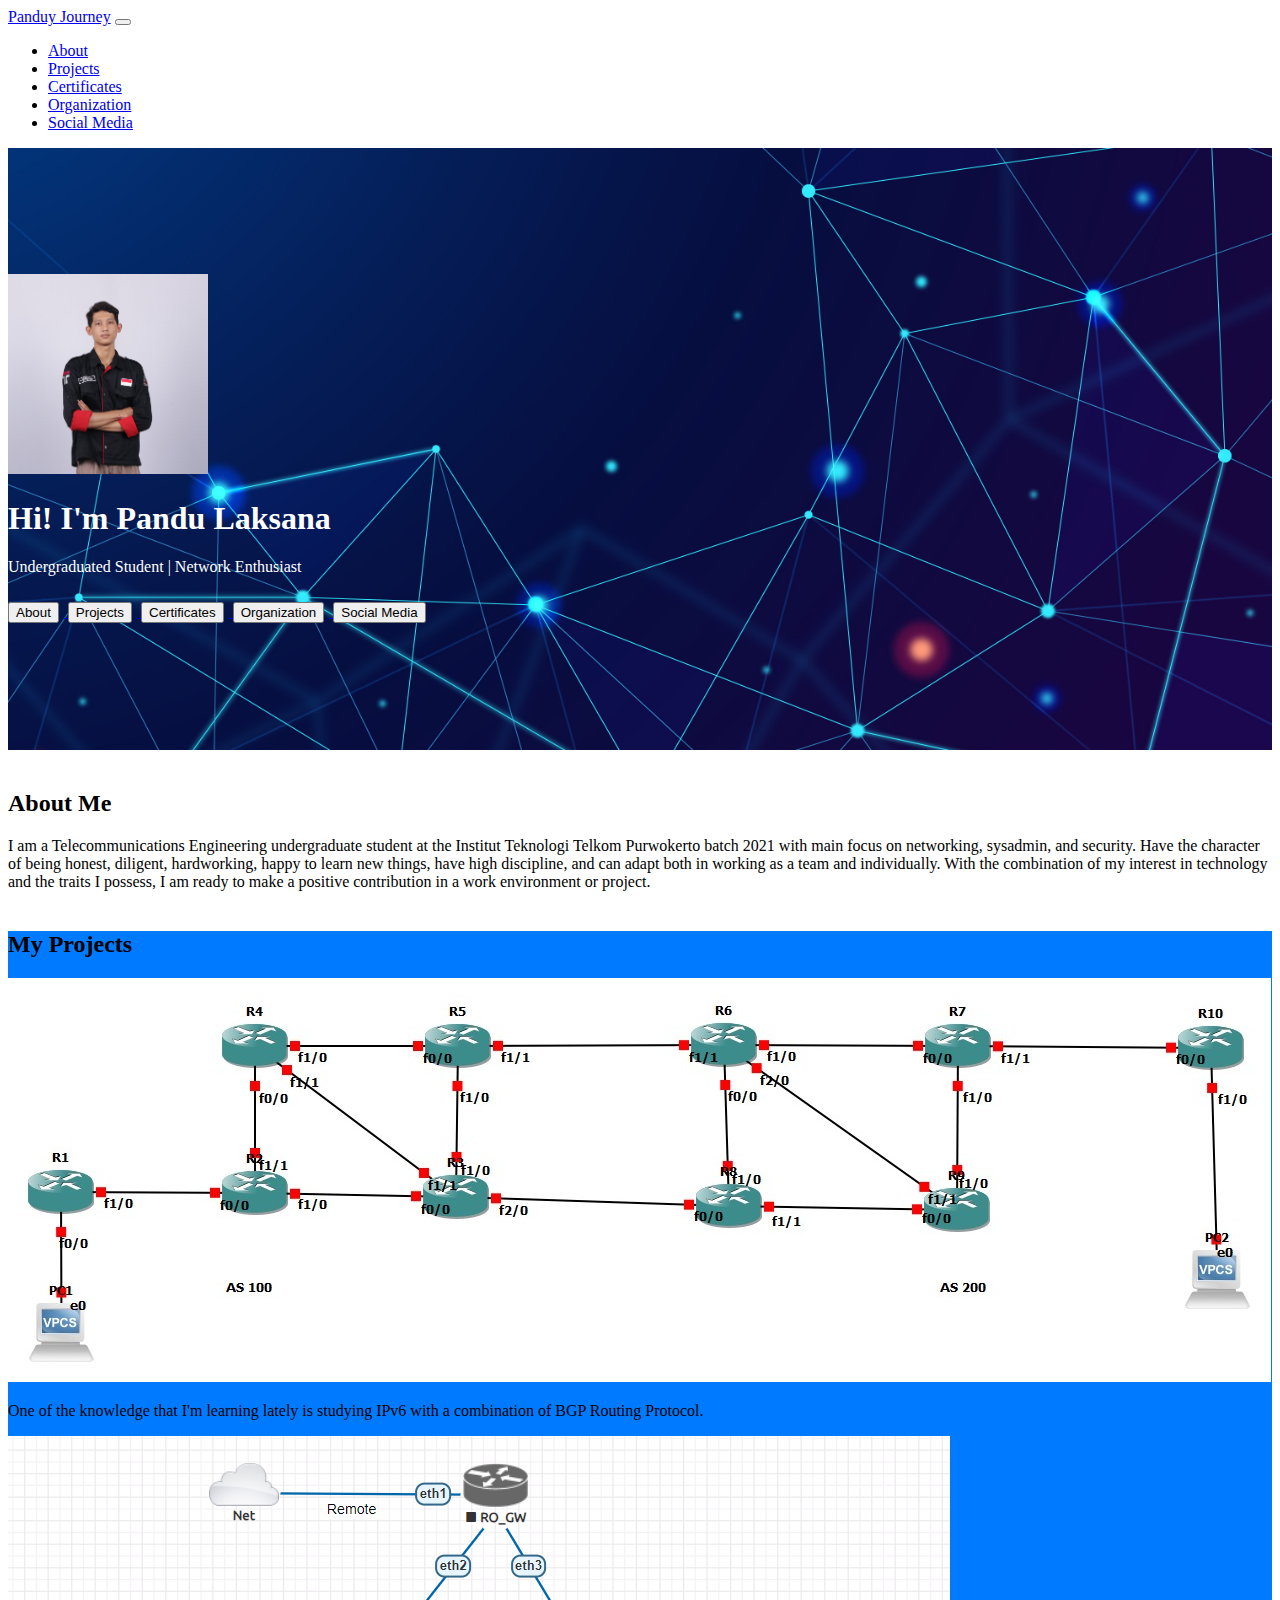
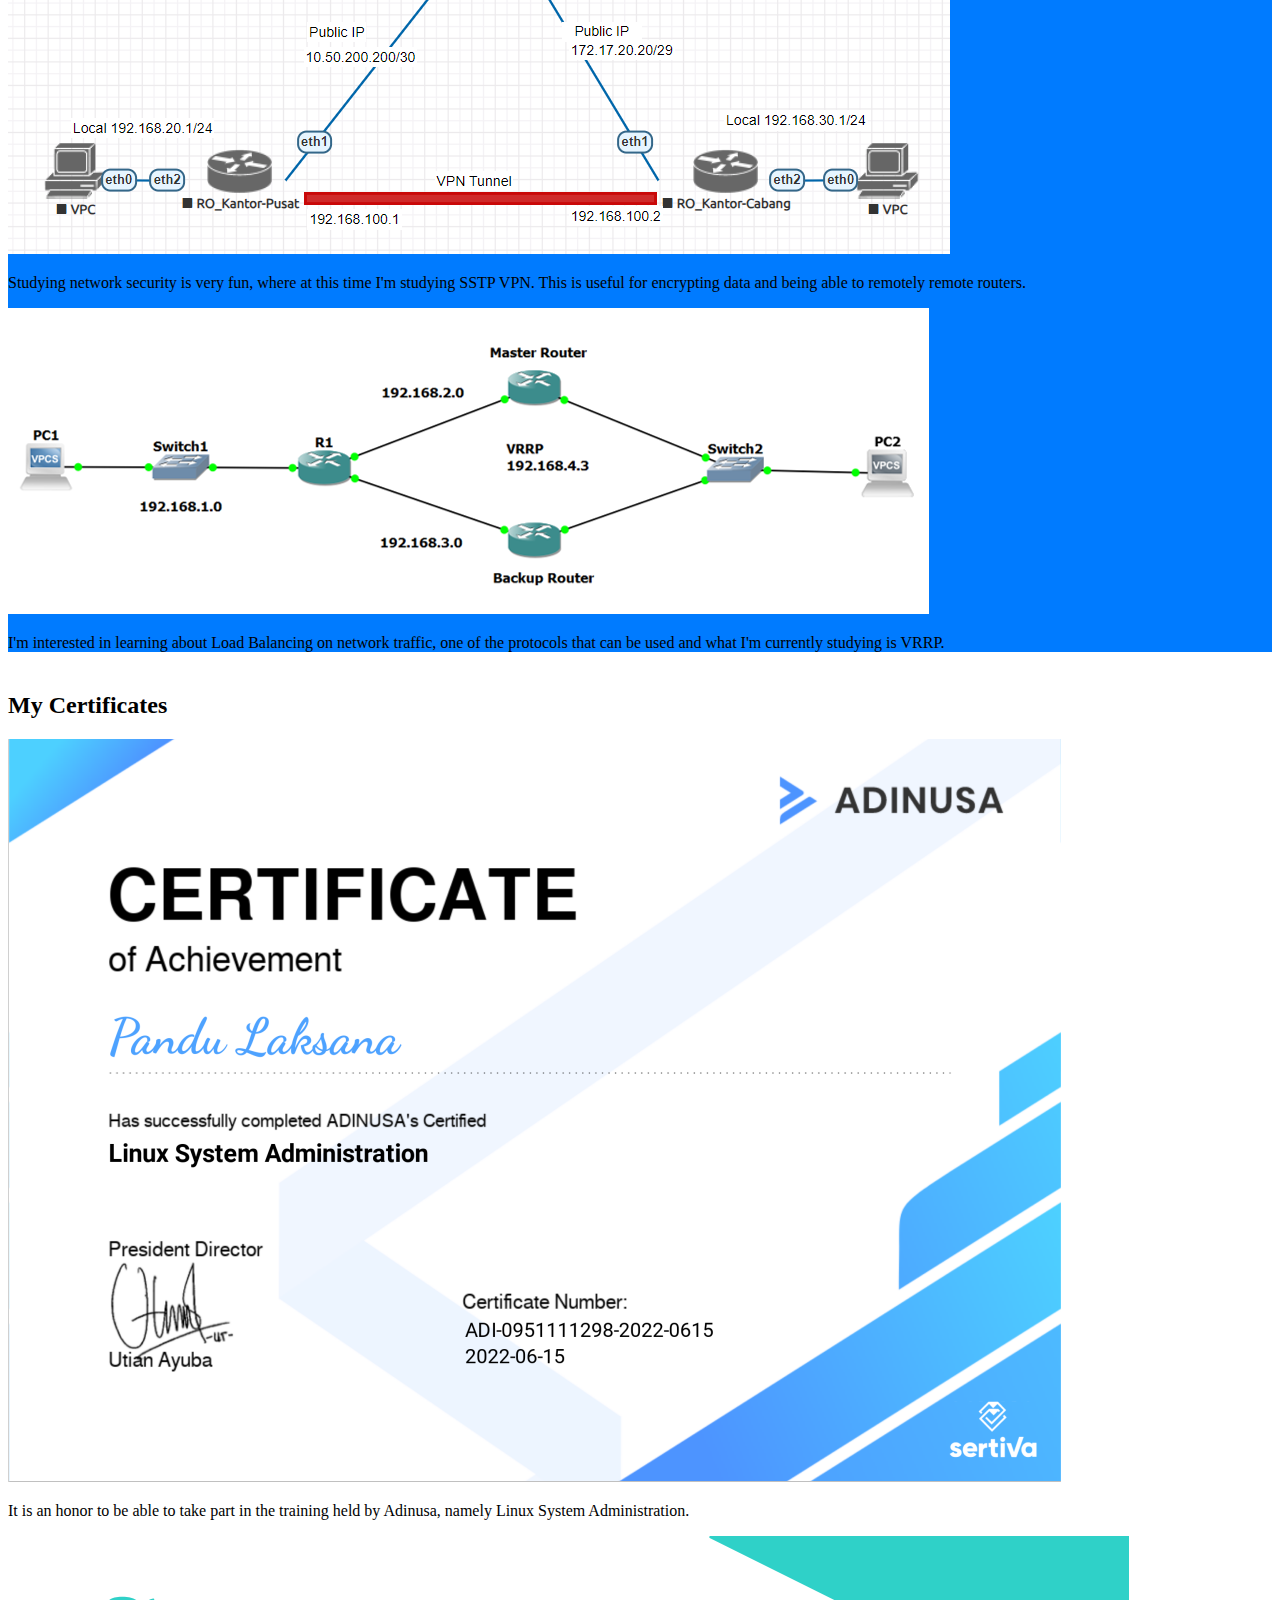
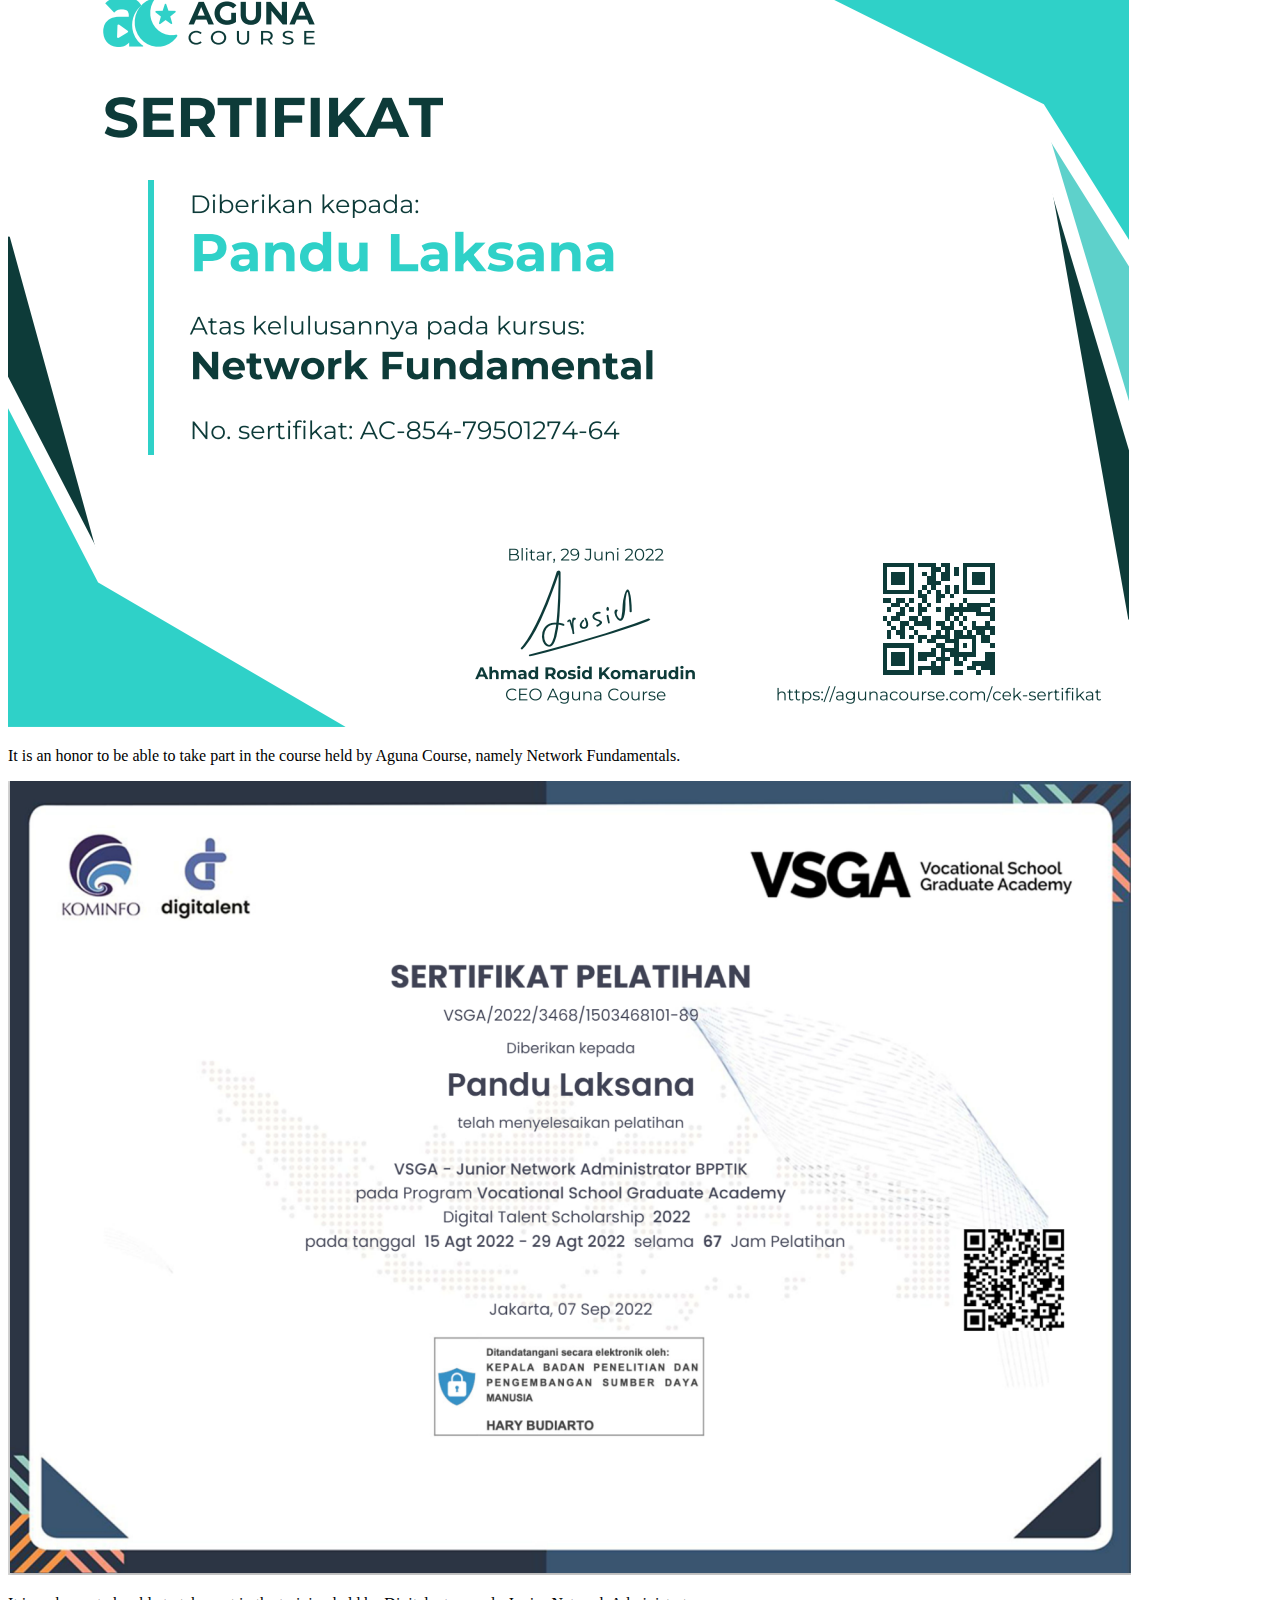
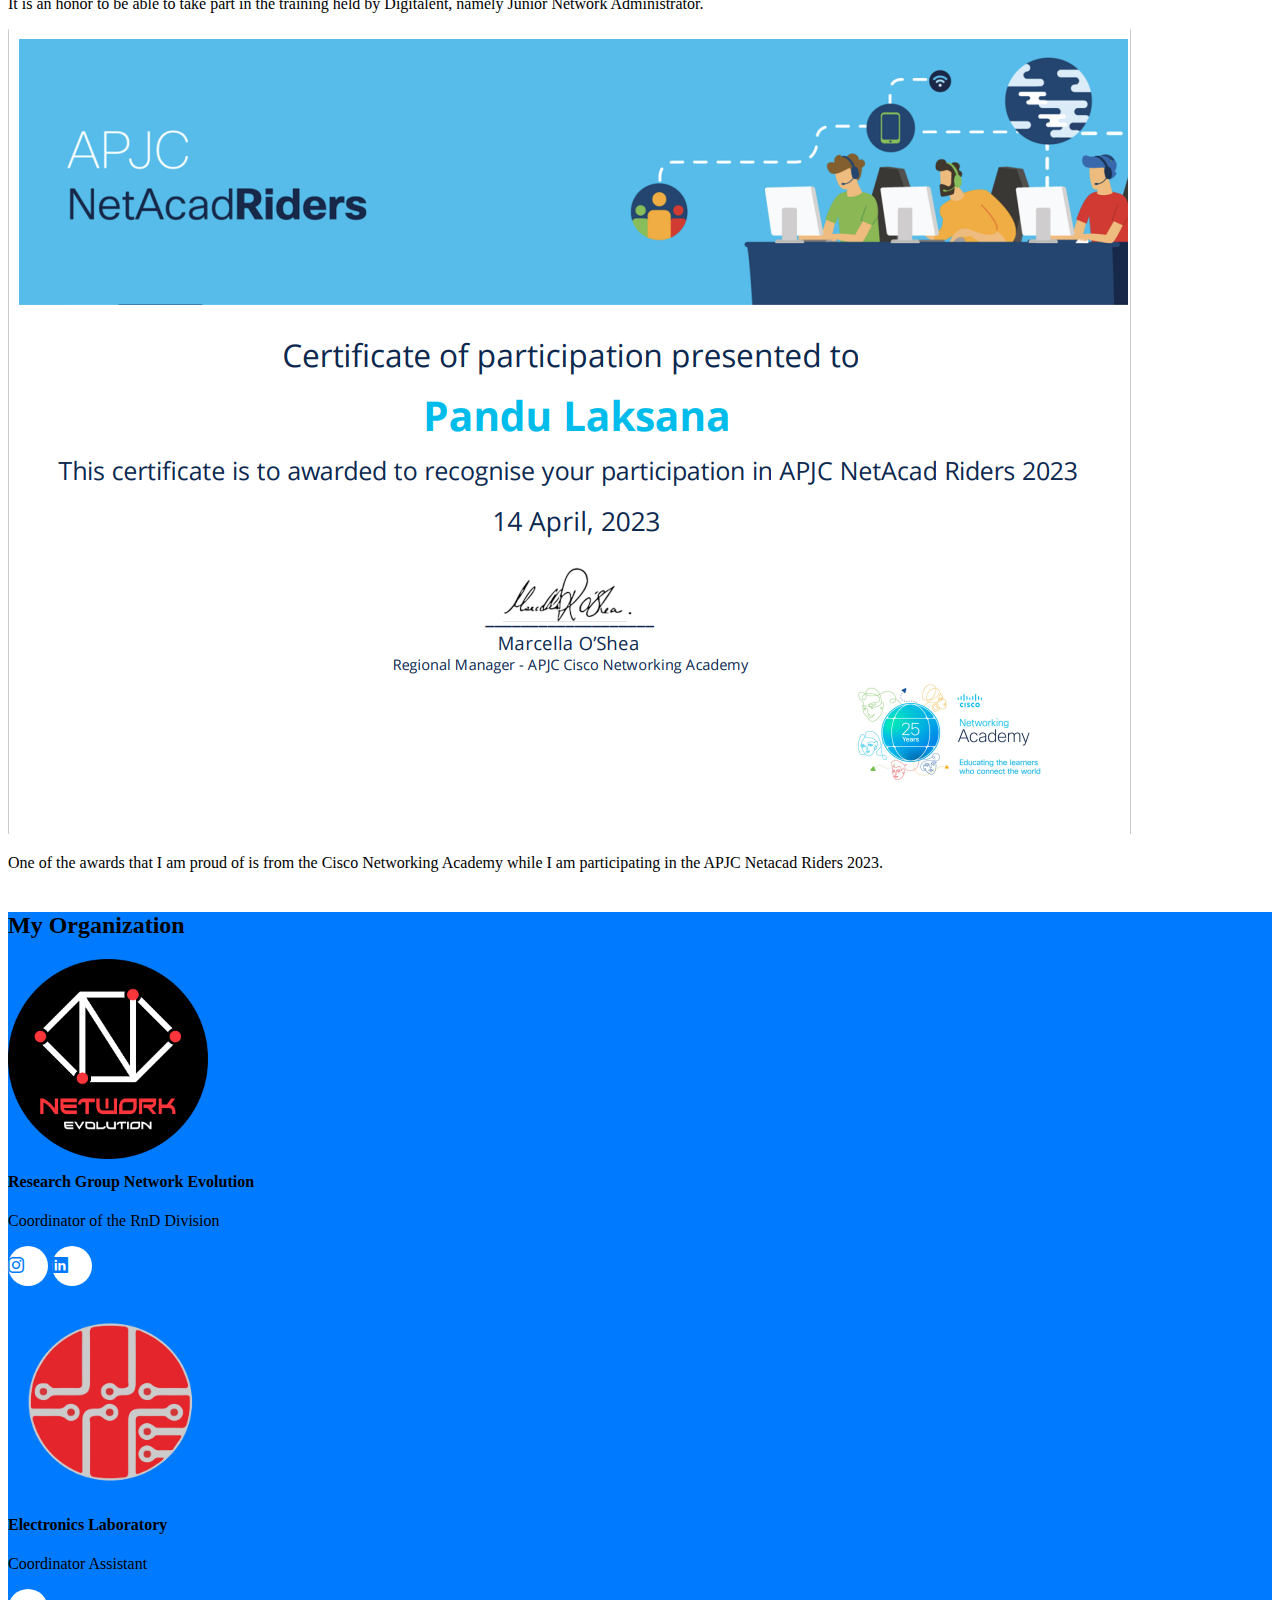
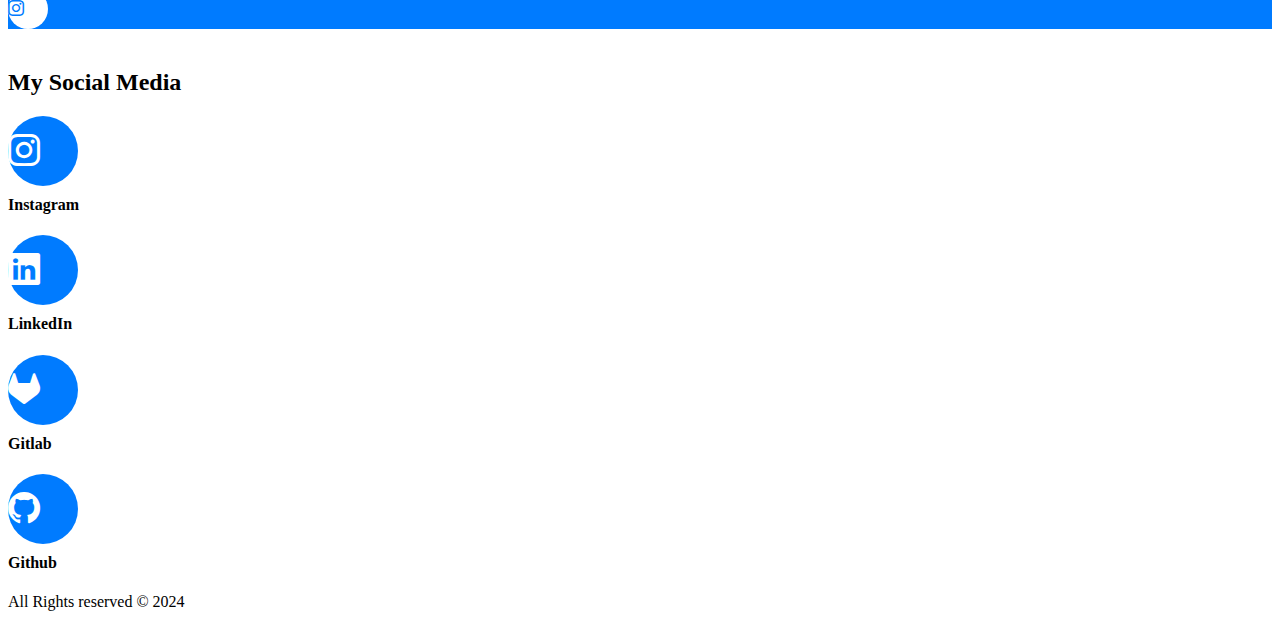
==== index.html @ 37ad1405 "first commit" ====
<!DOCTYPE html>
<html lang="en">
  <head>
    <meta charset="UTF-8" />
    <meta name="viewport" content="width=device-width, initial-scale=1.0" />
    <title>Panduy Journey</title>
    <link href="https://cdn.jsdelivr.net/npm/bootstrap@5.0.2/dist/css/bootstrap.min.css" rel="stylesheet" integrity="sha384-EVSTQN3/azprG1Anm3QDgpJLIm9Nao0Yz1ztcQTwFspd3yD65VohhpuuCOmLASjC" crossorigin="anonymous" />
    <link rel="stylesheet" href="https://cdn.jsdelivr.net/npm/bootstrap-icons@1.11.3/font/bootstrap-icons.min.css">
    <link rel="stylesheet" href="style.css" />
  </head>
  <body>
    <!-- Navbar and Jumbotron -->
    <nav class="navbar navbar-expand-lg navbar-dark bg-primary shadow-lg fixed-top">
      <div class="container">
        <a class="navbar-brand" href="#">Panduy Journey</a>
        <button class="navbar-toggler" type="button" data-bs-toggle="collapse" data-bs-target="#navbarText" aria-controls="navbarText" aria-expanded="false" aria-label="Toggle navigation">
          <span class="navbar-toggler-icon"></span>
        </button>
        <div class="collapse navbar-collapse text-right" id="navbarText">
          <ul class="navbar-nav ms-auto mb-2 mb-lg-0">
            <li class="nav-item">
              <a class="nav-link" href="#about">About</a>
            </li>
            <li class="nav-item">
              <a class="nav-link" href="#projects">Projects</a>
            </li>
            <li class="nav-item">
              <a class="nav-link" href="#certificates">Certificates</a>
            </li>
            <li class="nav-item">
                <a class="nav-link" href="#organization">Organization</a>
              </li>
            <li class="nav-item">
              <a class="nav-link" href="#socialmedia">Social Media</a>
            </li>
          </ul>
        </div>
      </div>
    </nav>
    <div class="conatiner-fluid banner">
      <div class="container text-center">
        <img src="img/Pandu.JPG" alt="Pandu Laksana" width="200" class="rounded-circle img-thumbnail mt-5" />
        <h1 class="display-4 mt-3">Hi! I'm Pandu Laksana</h1>
        <p class="lead">Undergraduated Student | Network Enthusiast</p>
        <a href="#about">
          <button type="button" class="btn btn-primary btn-lg text-white jarak-button">About</button>
        </a>
        <a href="#projects">
            <button type="button" class="btn btn-primary btn-lg text-white jarak-button">Projects</button>
        </a>
        <a href="#certificates">
            <button type="button" class="btn btn-primary btn-lg text-white jarak-button">Certificates</button>
        </a>
        <a href="#organization">
            <button type="button" class="btn btn-primary btn-lg text-white jarak-button">Organization</button>
        </a>
        <a href="#socialmedia">
            <button type="button" class="btn btn-primary btn-lg text-white jarak-button">Social Media</button>
        </a>
      </div>
    </div>

    <!-- About -->
    <section id="about">
      <div class="container">
        <div class="row text-center mb-3">
          <div class="col">
            <h2 class="jarak-judul">About Me</h2>
          </div>
        </div>
        <div class="row text-center mb-3">
          <div class="col">
            <p>
              I am a Telecommunications Engineering undergraduate student at the Institut Teknologi Telkom Purwokerto batch 2021 with main focus on networking, sysadmin, and security. Have the character of being honest, diligent,
              hardworking, happy to learn new things, have high discipline, and can adapt both in working as a team and individually. With the combination of my interest in technology and the traits I possess, I am ready to make a positive
              contribution in a work environment or project.
            </p>
          </div>
        </div>
      </div>
    </section>
    <!-- Akhir About -->

    <!-- Projects -->
    <section id="projects">
        <div class="container">
          <div class="row text-center mb-3">
            <div class="col">
              <h2 class="jarak-judul text-white">My Projects</h2>
            </div>
          </div>
          <div class="row">
            <div class="col-md-4 mb-3">
              <div class="card">
                <img src="projects/IPv6 Project.jpg" class="card-img-top" alt="IPv6 Project" />
                <div class="card-body">
                  <p class="card-text text-center">One of the knowledge that I'm learning lately is studying IPv6 with a combination of BGP Routing Protocol.</p>
                </div>
              </div>
            </div>
            <div class="col-md-4 mb-3">
                <div class="card">
                  <img src="projects/VPN Project.png" class="card-img-top" alt="VPN Project" />
                  <div class="card-body">
                    <p class="card-text text-center">Studying network security is very fun, where at this time I'm studying SSTP VPN. This is useful for encrypting data and being able to remotely remote routers.</p>
                  </div>
                </div>
              </div>
            <div class="col-md-4 mb-3">
              <div class="card">
                <img src="projects/VRRP Project.png" class="card-img-top" alt="VRRP Project" />
                <div class="card-body">
                  <p class="card-text text-center">I'm interested in learning about Load Balancing on network traffic, one of the protocols that can be used and what I'm currently studying is VRRP.</p>
                </div>
              </div>
            </div>
          </div>
      </section>
      <!-- Akhir Projects -->

      <!-- Certificates -->
    <section id="certificates">
        <div class="container">
          <div class="row text-center jarak-judul">
            <div class="col">
              <h2>My Certificates</h2>
            </div>
          </div>
          <div class="row">
            <div class="col-md-4 mb-3">
              <div class="card">
                <img src="certificates/sertifikat1.png" class="card-img-top" alt="Linux System Administration" />
                <div class="card-body">
                  <p class="card-text text-center">It is an honor to be able to take part in the training held by Adinusa, namely Linux System Administration.</p>
                </div>
              </div>
            </div>
            <div class="col-md-4 mb-3">
              <div class="card">
                <img src="certificates/sertifikat2.png" class="card-img-top" alt="Network Fundamental" />
                <div class="card-body">
                  <p class="card-text text-center">It is an honor to be able to take part in the course held by Aguna Course, namely Network Fundamentals.</p>
                </div>
              </div>
            </div>
  
            <div class="col-md-4 mb-3">
              <div class="card">
                <img src="certificates/sertifikat3.png" class="card-img-top" alt="Junior Network Administrator" />
                <div class="card-body">
                  <p class="card-text text-center">It is an honor to be able to take part in the training held by Digitalent, namely Junior Network Administrator.</p>
                </div>
              </div>
            </div>
          </div>
          <div class="row justify-content-around">
            <div class="col-md-4 mb-3">
              <div class="card">
                <img src="certificates/sertifikat4.png" class="card-img-top" alt="APJC Netacad Riders" />
                <div class="card-body">
                  <p class="card-text text-center">One of the awards that I am proud of is from the Cisco Networking Academy while I am participating in the APJC Netacad Riders 2023.</p>
                </div>
              </div>
            </div>
          </div>
        </div>
      </section>
      <!-- Akhir Certificates -->

    <!-- Organization -->
    <section id="organization">
        <div class="container">
          <div class="row text-center mb-3">
            <div class="col">
              <h2 class="jarak-judul text-white">My Organization</h2>
            </div>
          </div>
          <div class="row text-center">
            <div class="col-md-7 text-center organization">
              <img src="img/Logo-NEV.png" alt="Logo NEV" width="200" class="rounded-circle img-thumbnail mt-5" />
              <h4 class="text-white jarak-logo">Research Group Network Evolution</h4>
              <p class="text-white">Coordinator of the RnD Division</p>
              <p>
                <a href="" class="social"><i class="bi bi-instagram"></i></a>
                <a href="https://www.linkedin.com/in/network-evolution" class="social"><i class="bi bi-linkedin"></i></a>
              </p>        
            </div>
            <div class="col-md-3 text-center organization"> <!-- Mengubah col-md-7 menjadi col-md-5 -->
              <img src="img/Logo-Elc.png" alt="Logo Elc" width="200" class="rounded-circle img-thumbnail mt-5" />
              <h4 class="text-white jarak-logo">Electronics Laboratory</h4>
              <p class="text-white">Coordinator Assistant</p>
              <p>
                <a href="" class="social"><i class="bi bi-instagram"></i></a>
              </p>        
            </div>
          </div>
        </div>
      </section>
      <!-- Akhir Organization -->

    <!-- Social Media -->
    <section id="socialmedia">
        <div class="container">
          <div class="row text-center mb-3">
            <div class="col">
              <h2 class="jarak-judul">My Social Media</h2>
            </div>
          </div>
          <div class="row text-center">
            <div class="col-md-3 text-center organization">
              <a href="https://www.instagram.com/pandu_laksana17" class="socialmedia"><i class="bi bi-instagram" style="font-size: 200%;"></i></a>
              <h4 class="jarak-logo">Instagram</h4>
            </div>
            <div class="col-md-3 text-center organization">
              <a href="https://www.linkedin.com/in/pandu-laksana" class="socialmedia"><i class="bi bi-linkedin" style="font-size: 200%;"></i></a>
              <h4 class="jarak-logo">LinkedIn</h4>
            </div>
            <div class="col-md-3 text-center organization">
              <a href="https://gitlab.com/pandulaks" class="socialmedia"><i class="bi bi-gitlab" style="font-size: 200%;"></i></a>
              <h4 class="jarak-logo">Gitlab</h4>
            </div>
            <div class="col-md-3 text-center organization">
              <a href="https://github.com/Panduy" class="socialmedia"><i class="bi bi-github" style="font-size: 200%;"></i></a>
              <h4 class="jarak-logo">Github</h4>
            </div>
          </div>
        </div>
      </section>
      <!-- Akhir Social Media -->

      <!-- Footer -->
      <div class="container text-center pt-5 pb-5">
        All Rights reserved &copy; 2024
      </div>
      

    <script src="https://cdn.jsdelivr.net/npm/bootstrap@5.0.2/dist/js/bootstrap.bundle.min.js" integrity="sha384-MrcW6ZMFYlzcLA8Nl+NtUVF0sA7MsXsP1UyJoMp4YLEuNSfAP+JcXn/tWtIaxVXM" crossorigin="anonymous"></script>
  </body>
</html>
---- style.css ----
.banner {
  background: url("img/Internet-Background.jpg") no-repeat center center;
  background-size: cover;
  padding-top: 10%;
  padding-bottom: 10%;
  color: #fff;
}

/* Aturan CSS untuk mengatur margin top */
.jarak-judul {
  margin-top: 40px; /* Anda bisa mengatur nilai ini sesuai kebutuhan */
  margin-bottom: 20px;
}

#projects {
  background-color: #007bff;
}

.jarak-button {
  margin-top: 10px;
  margin-right: 5px;
}

#organization {
  background-color: #007bff;
}

a.social {
  display: inline-block;
  width: 40px;
  height: 40px;
  color: #007bff;
  border-radius: 50%;
  background-color: #fff;
  line-height: 40px;
}

a.socialmedia {
  display: inline-block;
  width: 70px;
  height: 70px;
  color: white;
  border-radius: 50%;
  background-color: #007bff;
  line-height: 70px;
}

.jarak-logo {
  margin-top: 10px; /* Anda bisa mengatur nilai ini sesuai kebutuhan */
}

.blue-background {
  background-color: #007bff;
}
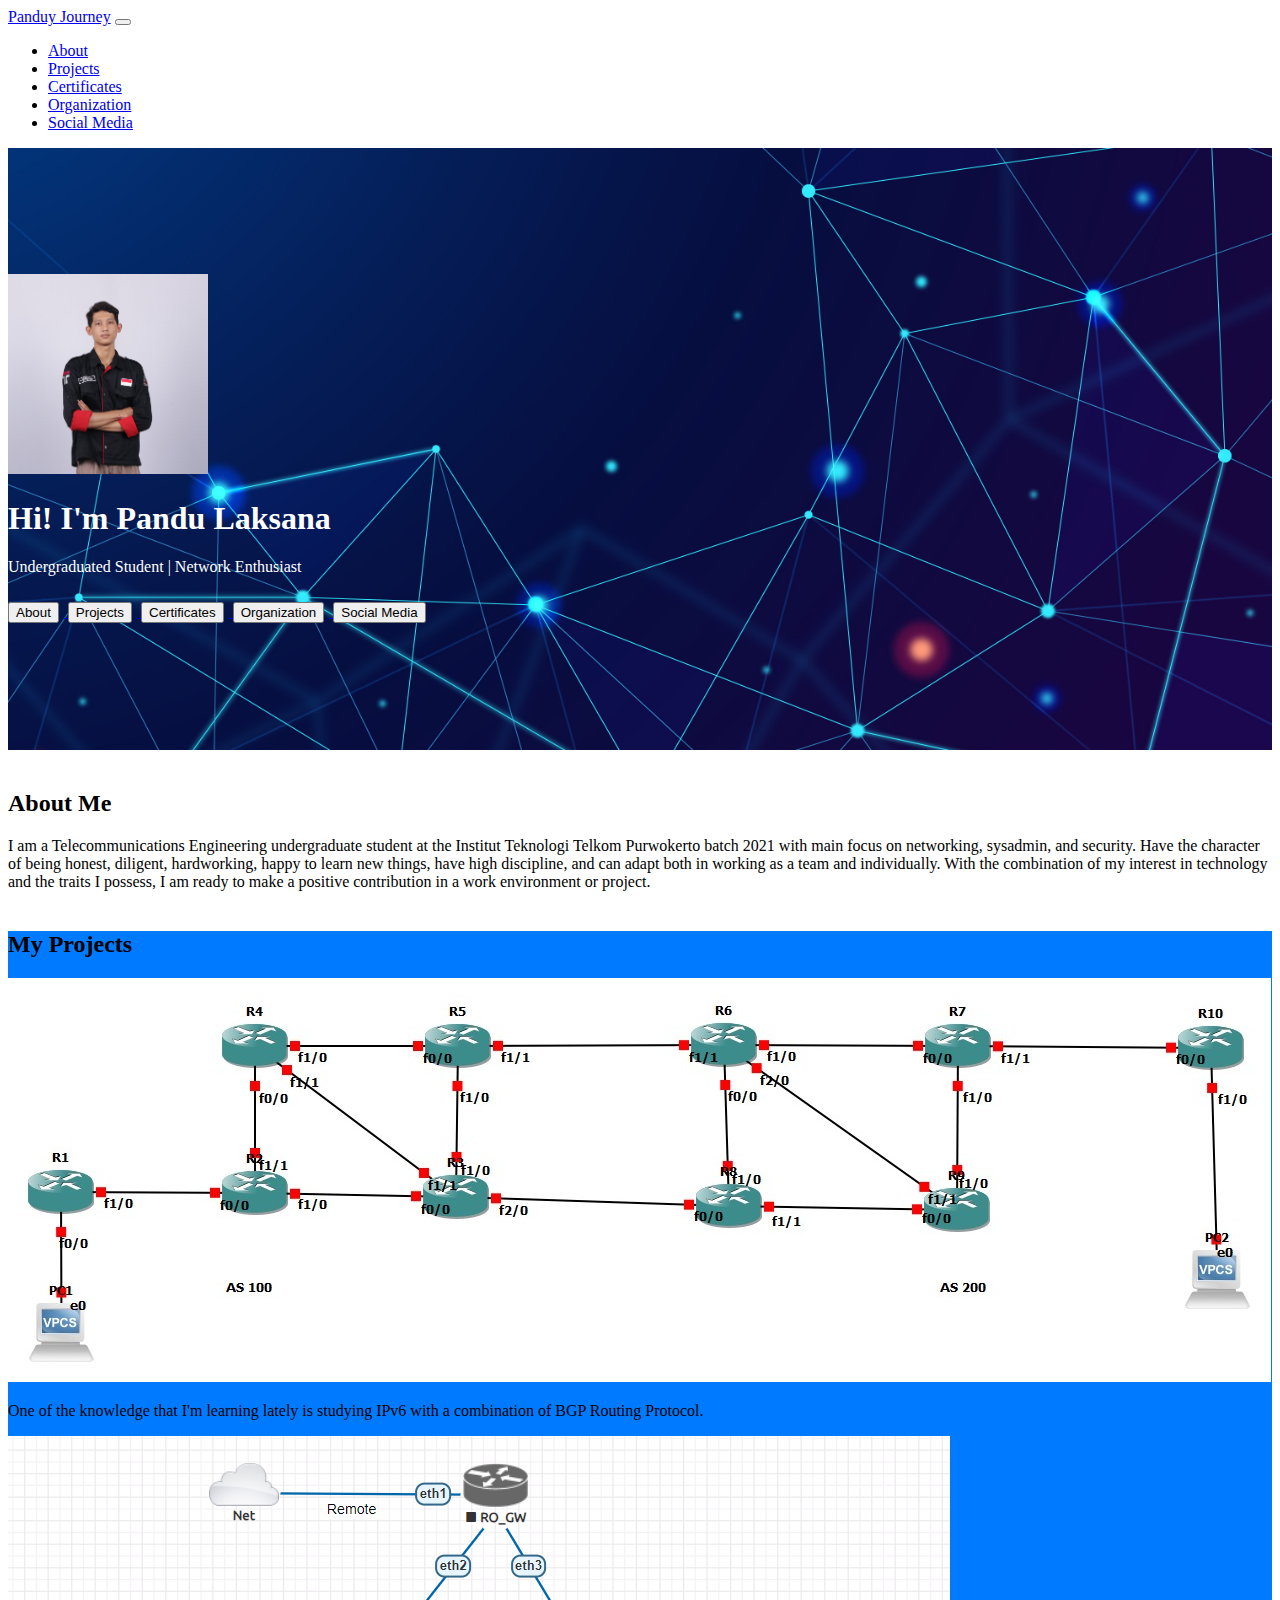
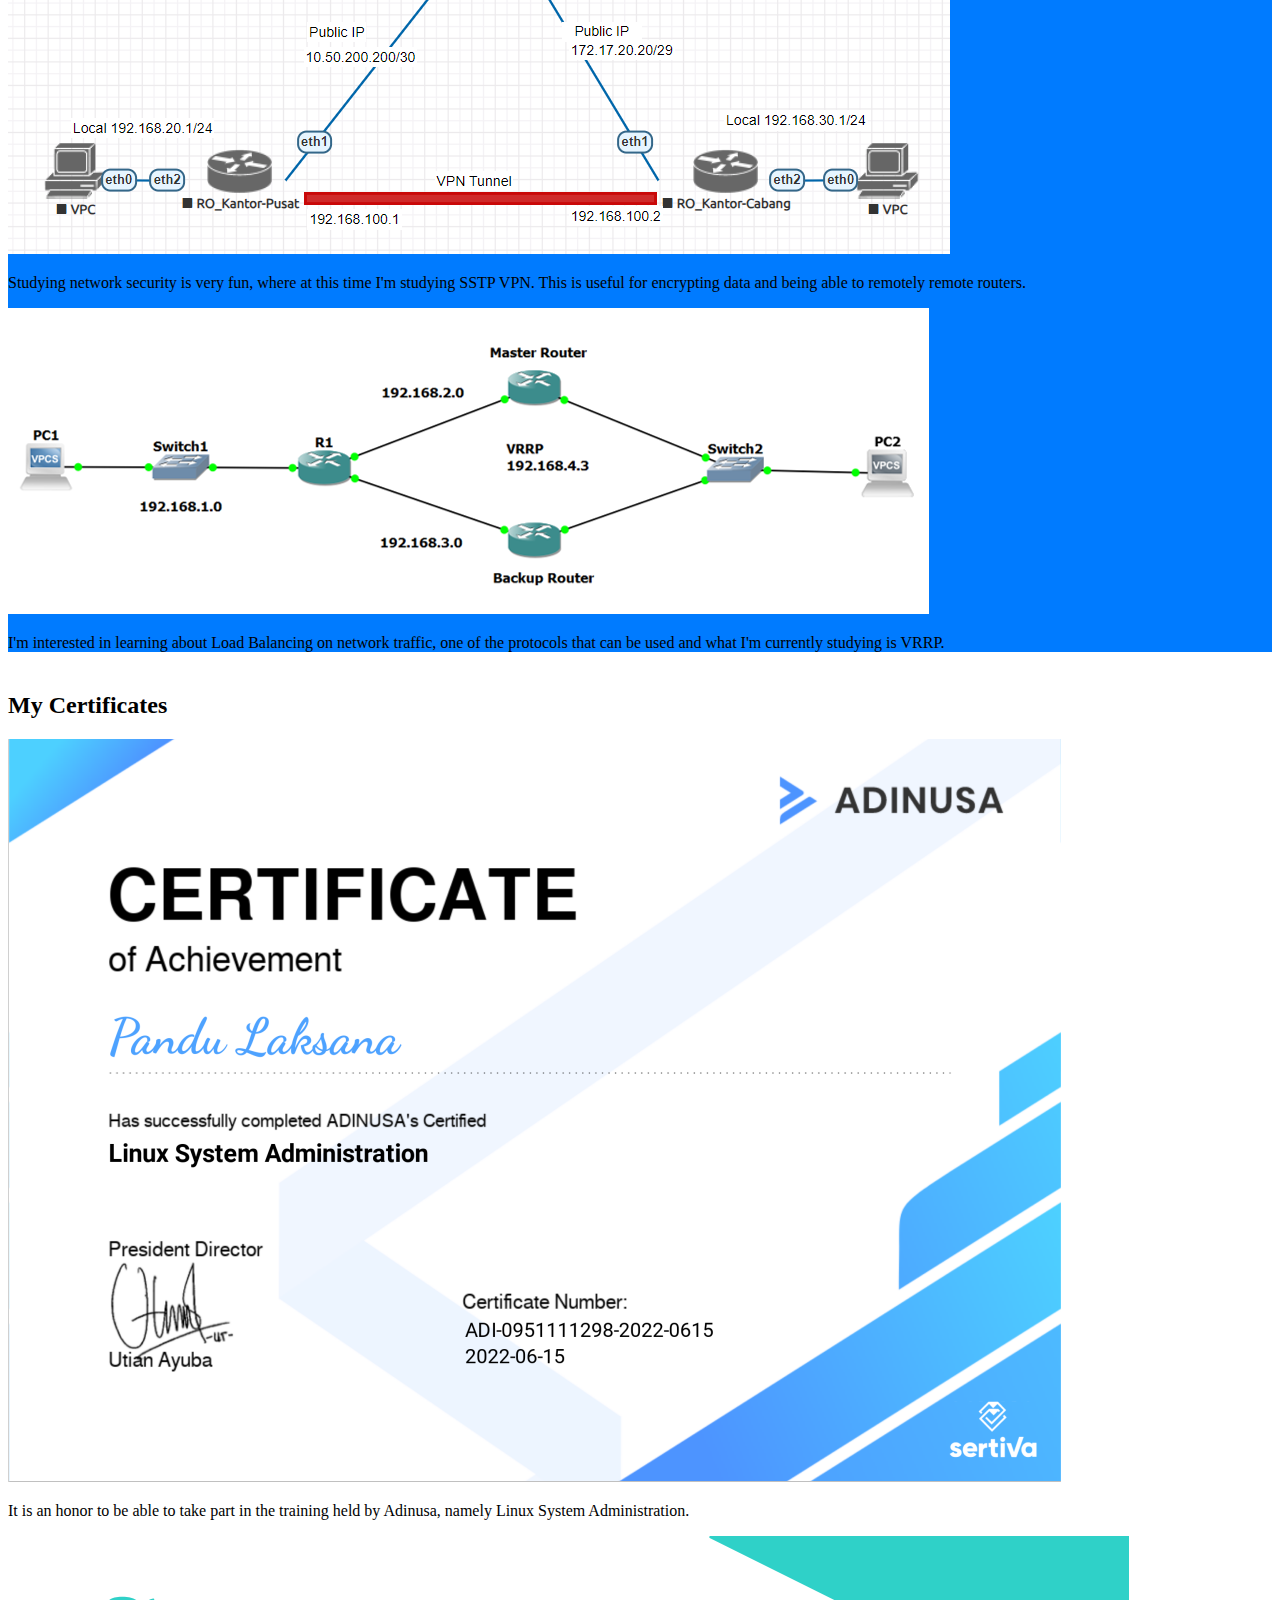
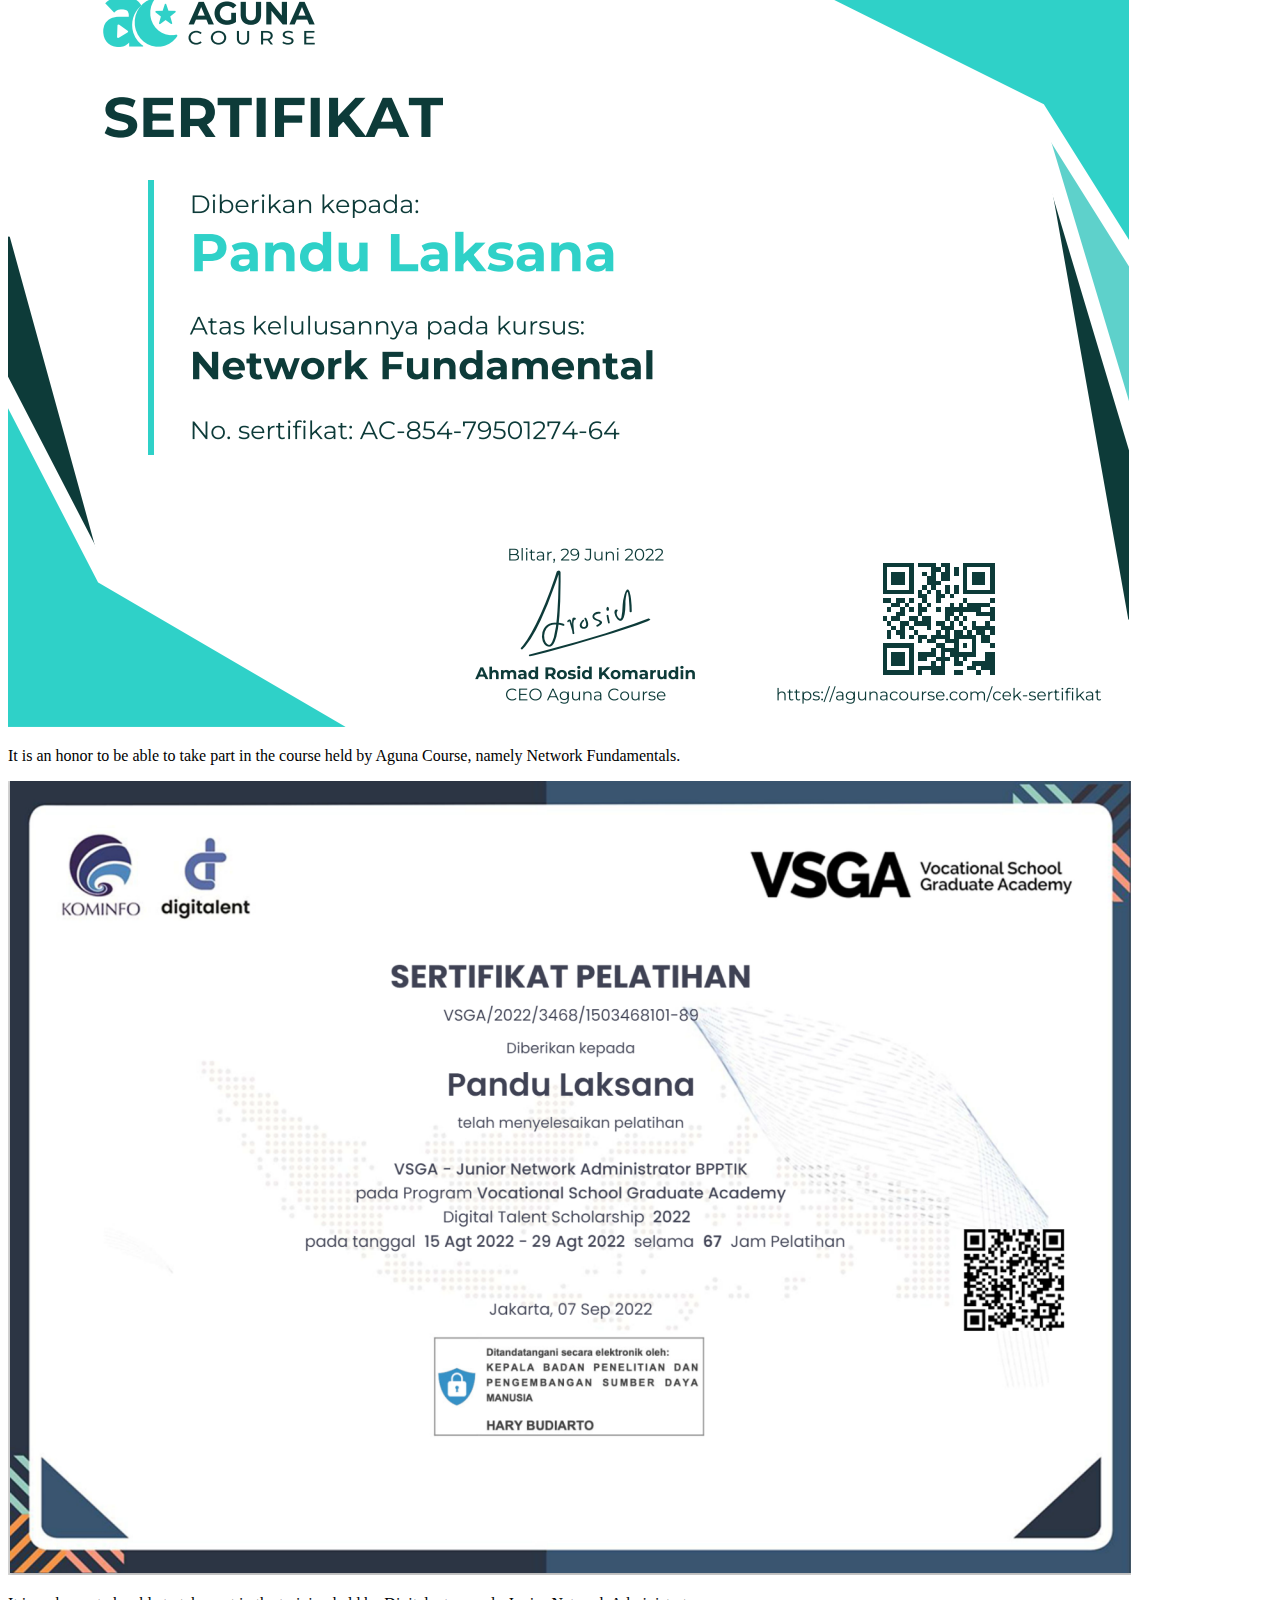
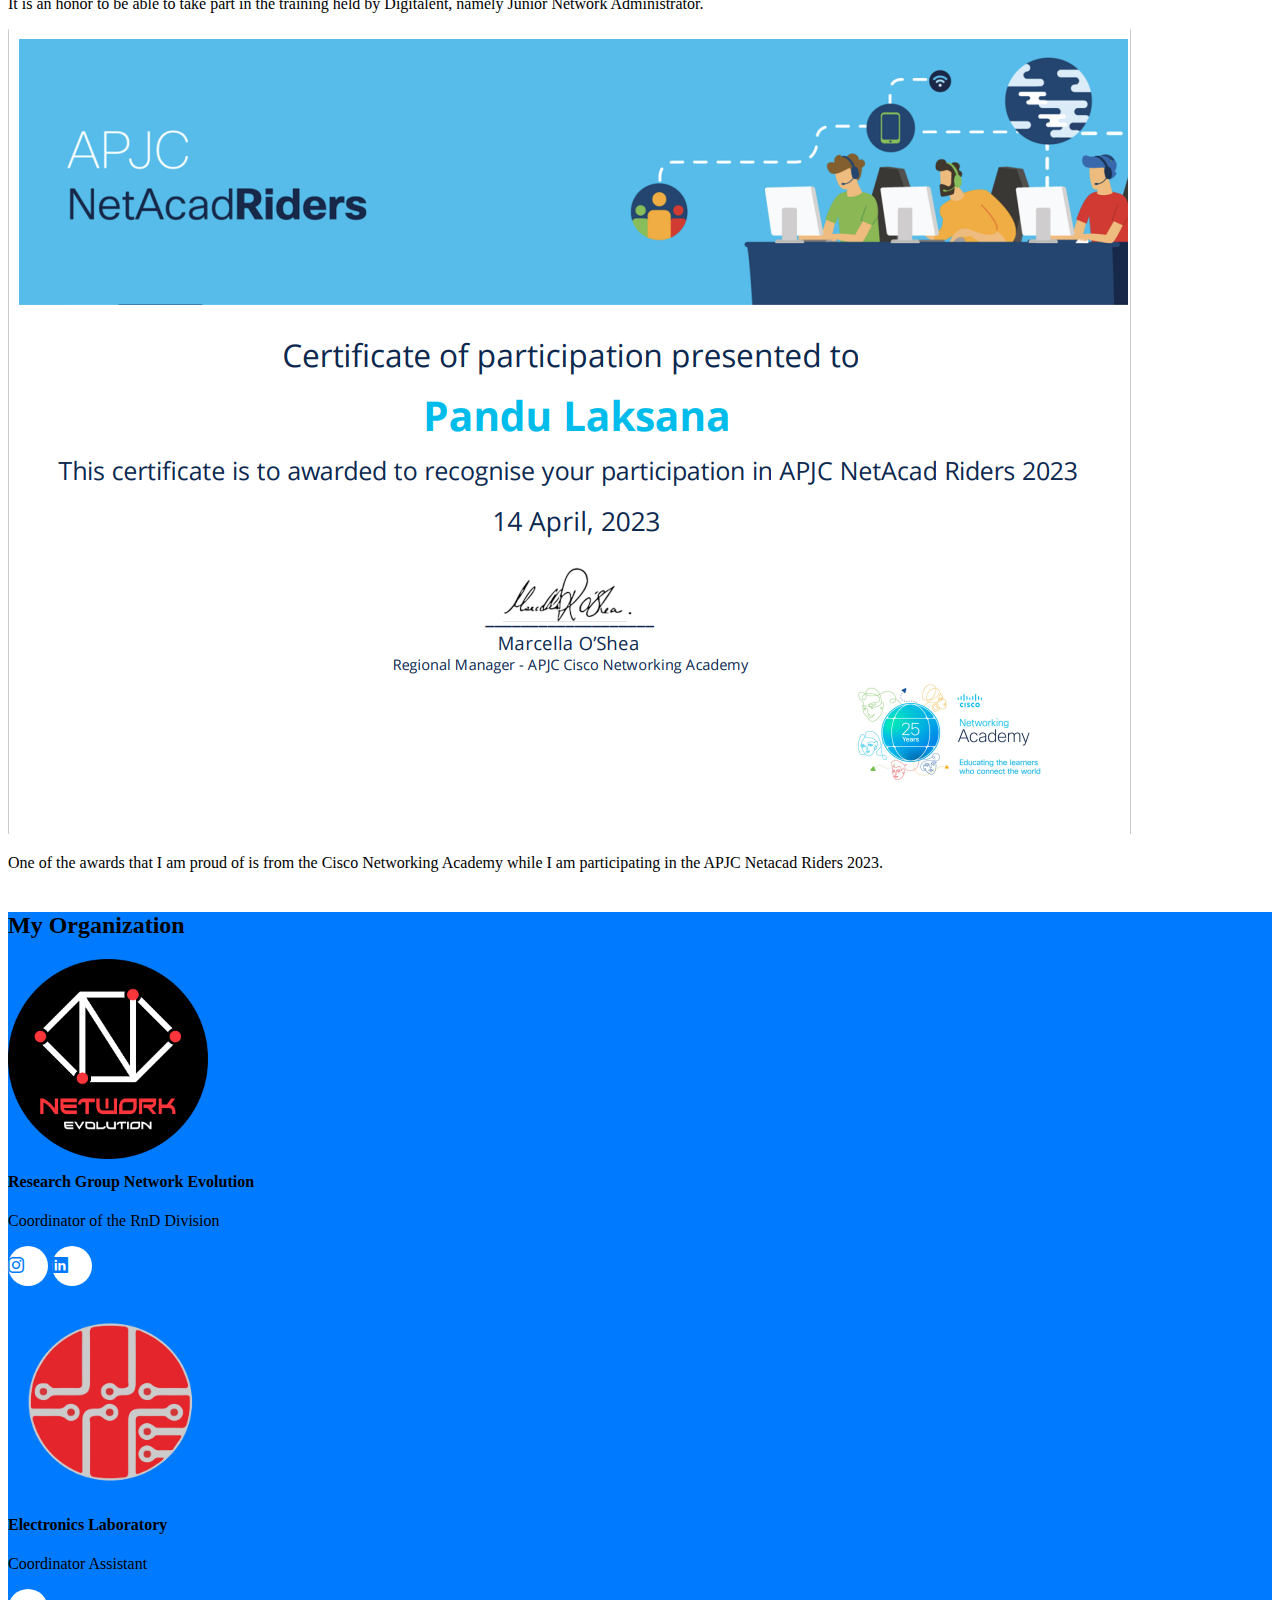
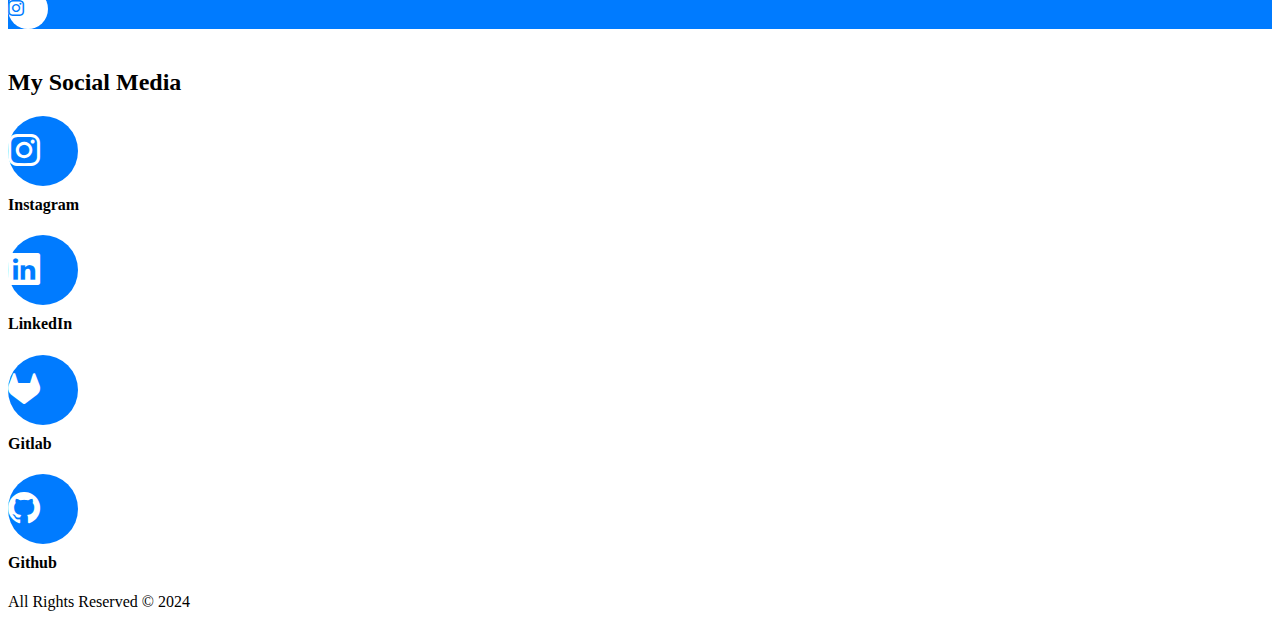
==== commit cd0b7e1c: "mengupdate footer" ====
--- a/index.html
+++ b/index.html
@@ -181,7 +181,7 @@
               <h4 class="text-white jarak-logo">Research Group Network Evolution</h4>
               <p class="text-white">Coordinator of the RnD Division</p>
               <p>
-                <a href="" class="social"><i class="bi bi-instagram"></i></a>
+                <a href="https://www.instagram.com/nevittelkom_pwt" class="social"><i class="bi bi-instagram"></i></a>
                 <a href="https://www.linkedin.com/in/network-evolution" class="social"><i class="bi bi-linkedin"></i></a>
               </p>        
             </div>
@@ -190,7 +190,7 @@
               <h4 class="text-white jarak-logo">Electronics Laboratory</h4>
               <p class="text-white">Coordinator Assistant</p>
               <p>
-                <a href="" class="social"><i class="bi bi-instagram"></i></a>
+                <a href="https://www.instagram.com/lab_elc" class="social"><i class="bi bi-instagram"></i></a>
               </p>        
             </div>
           </div>
@@ -230,7 +230,7 @@
 
       <!-- Footer -->
       <div class="container text-center pt-5 pb-5">
-        All Rights reserved &copy; 2024
+        All Rights Reserved &copy; 2024
       </div>
       
 
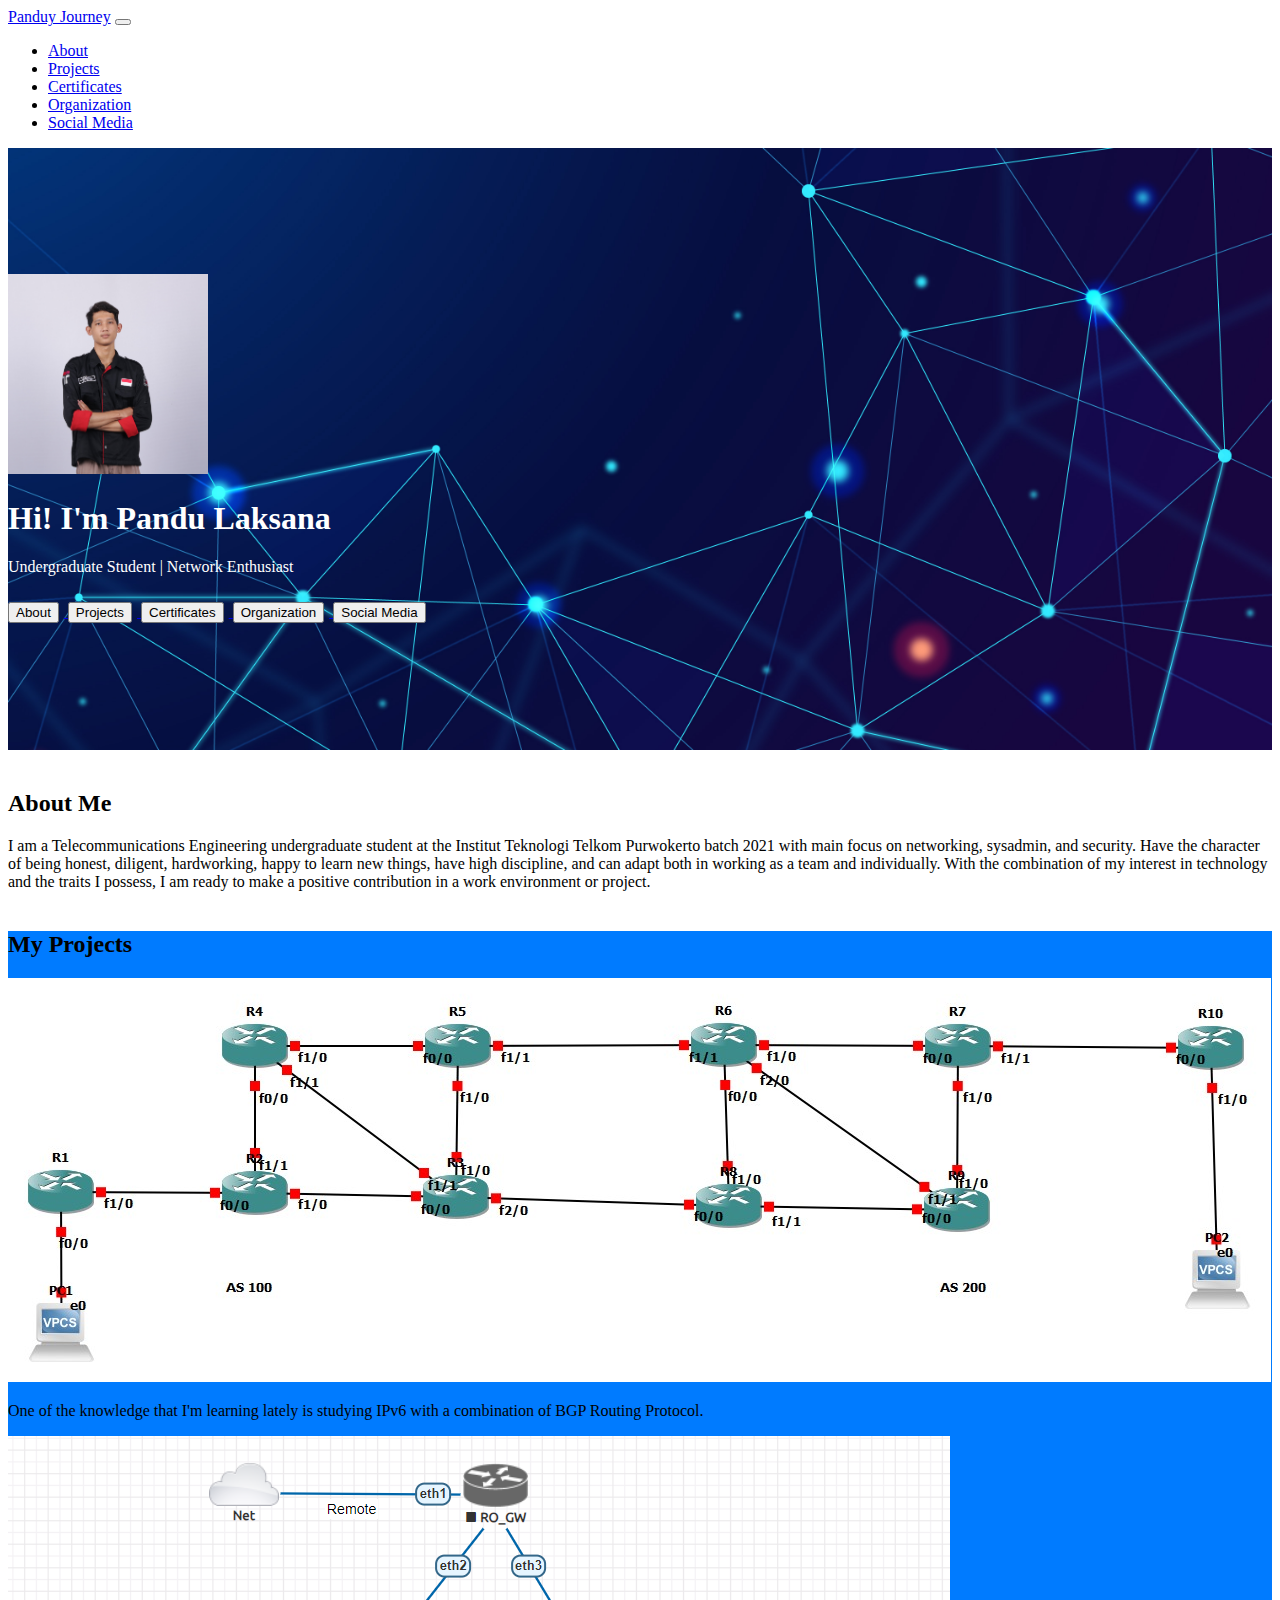
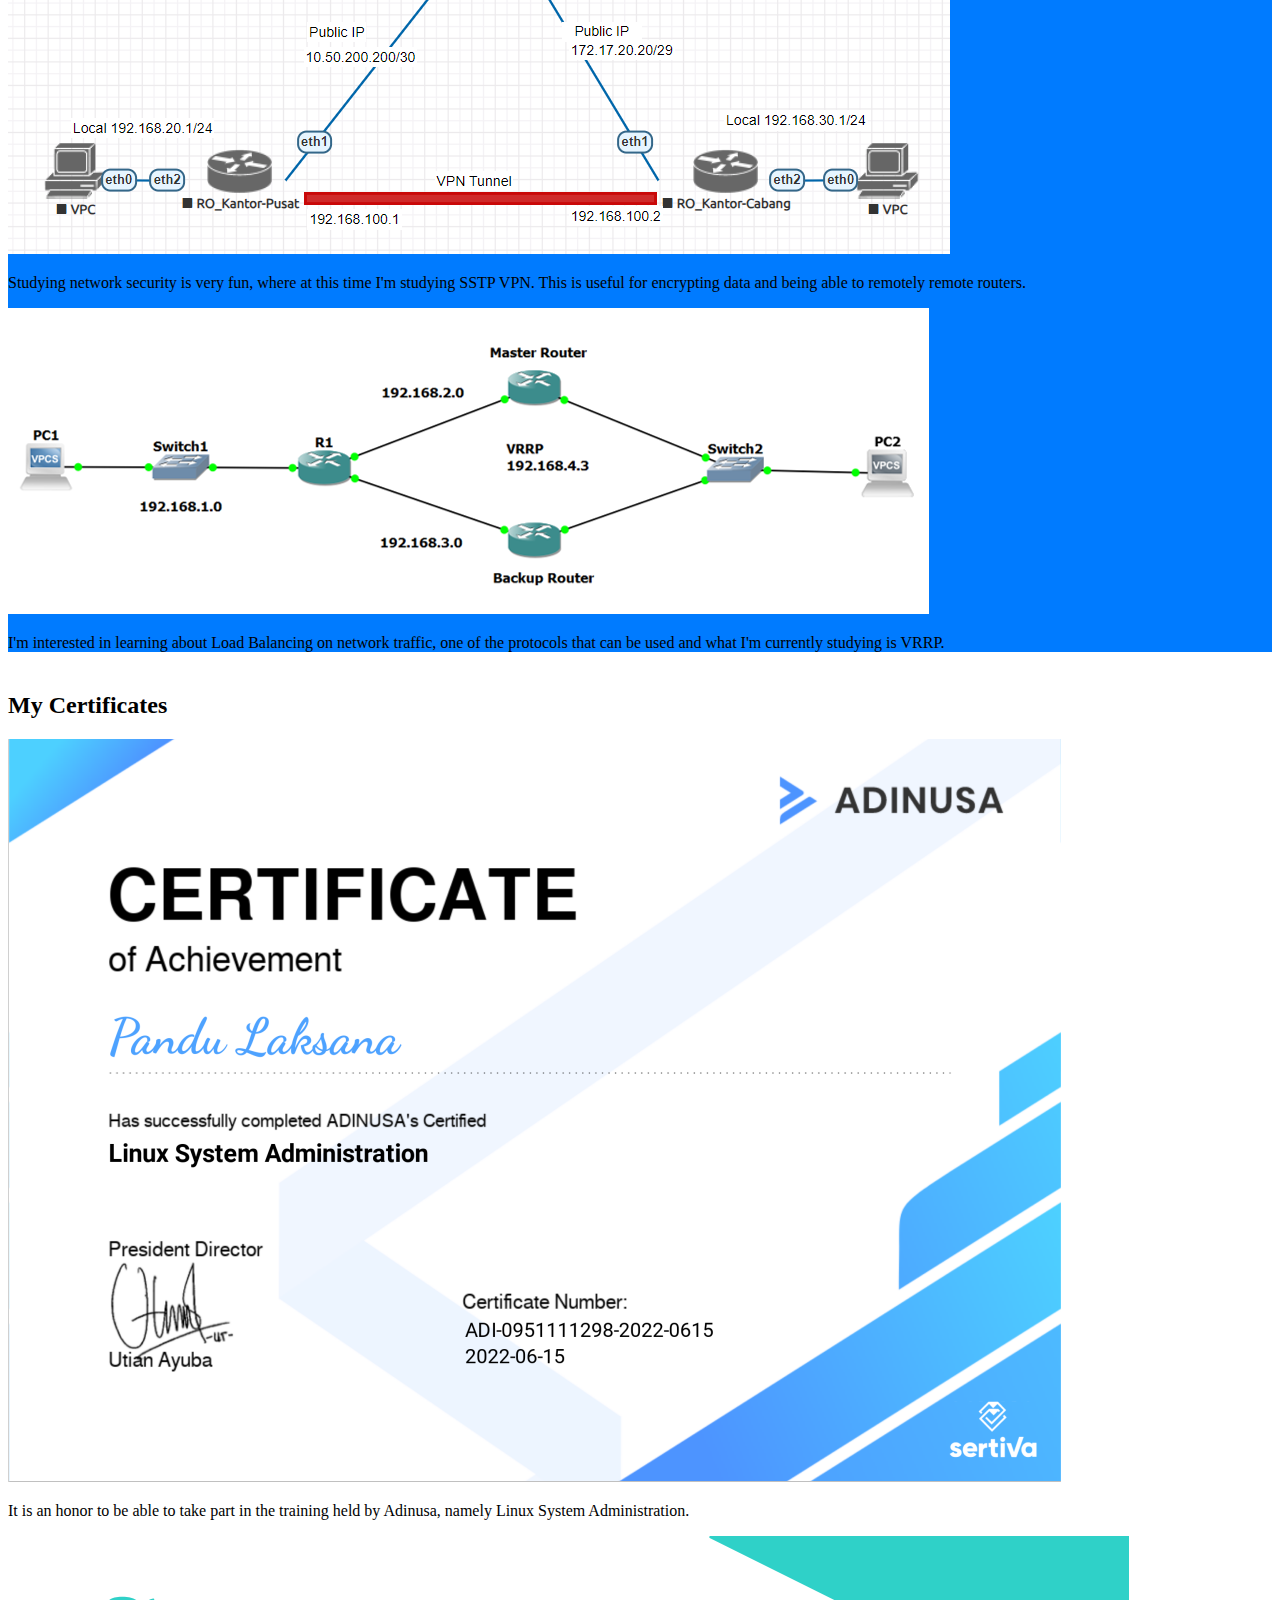
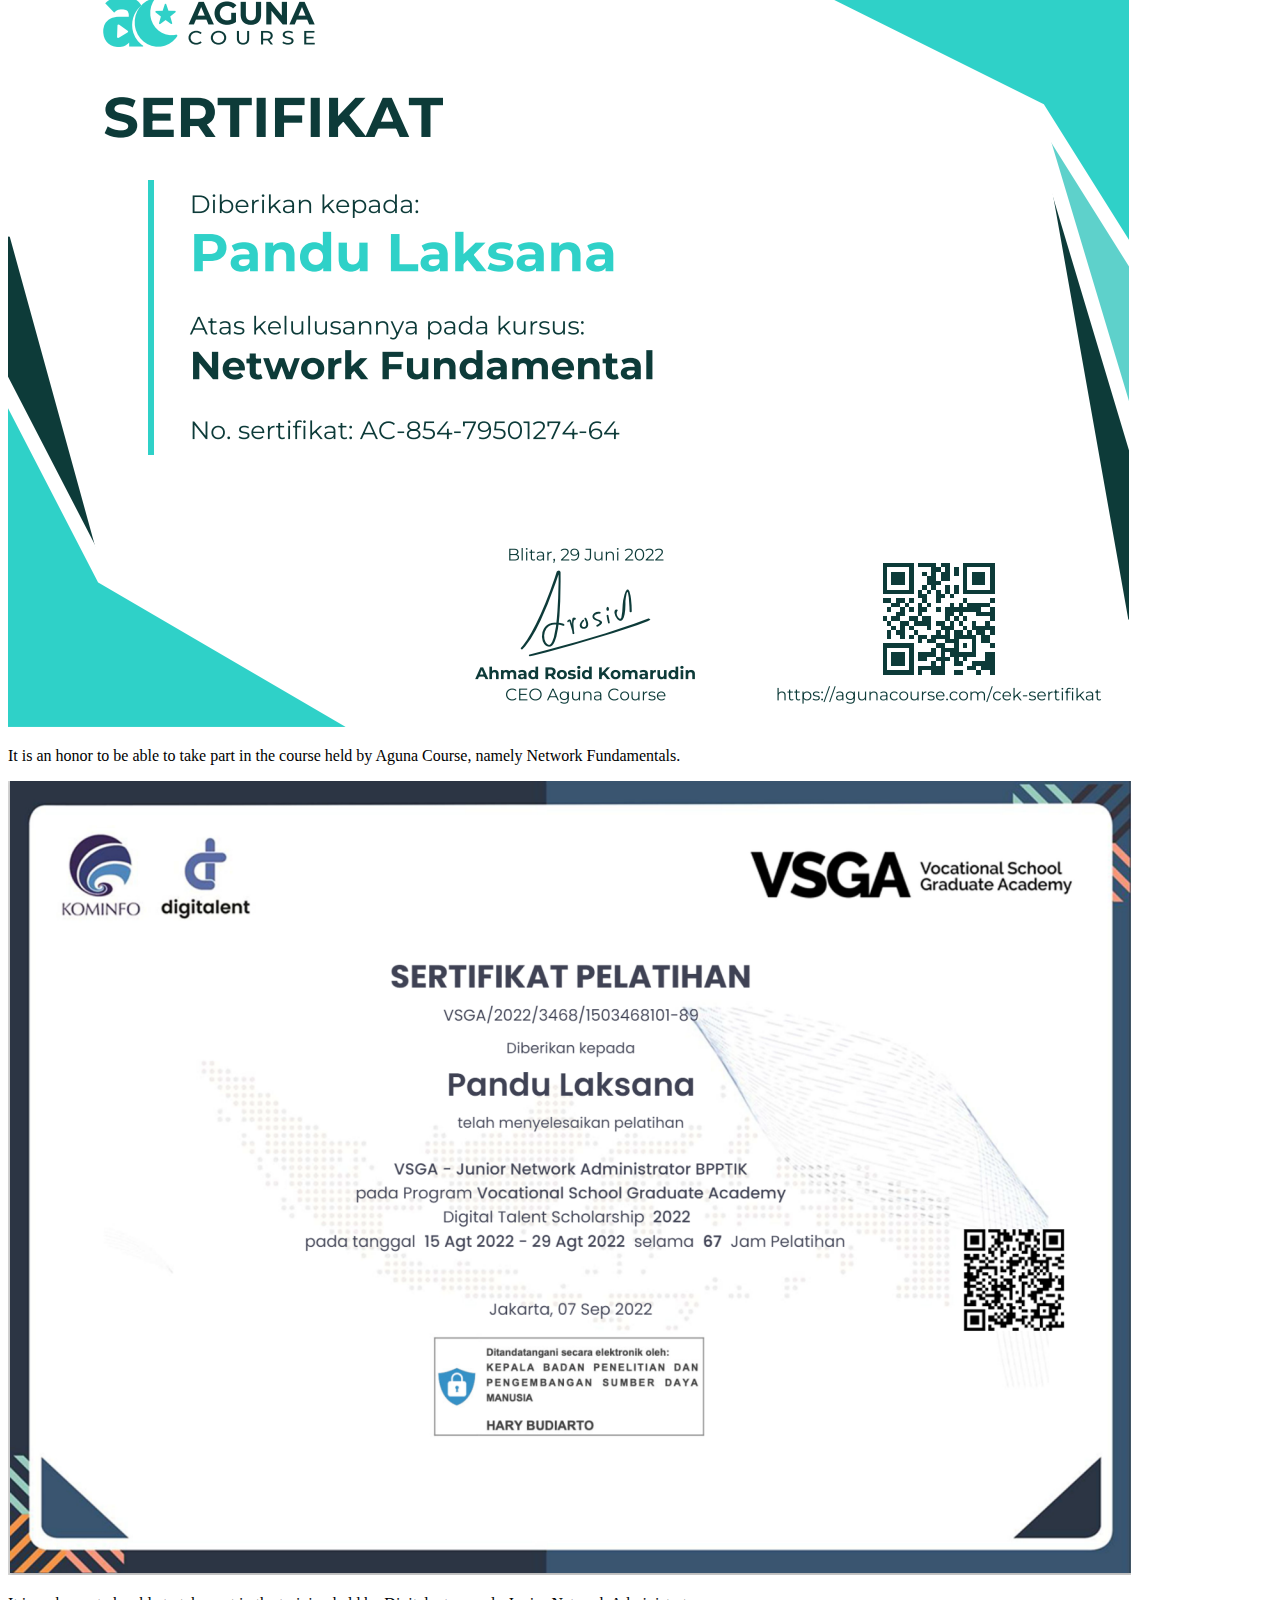
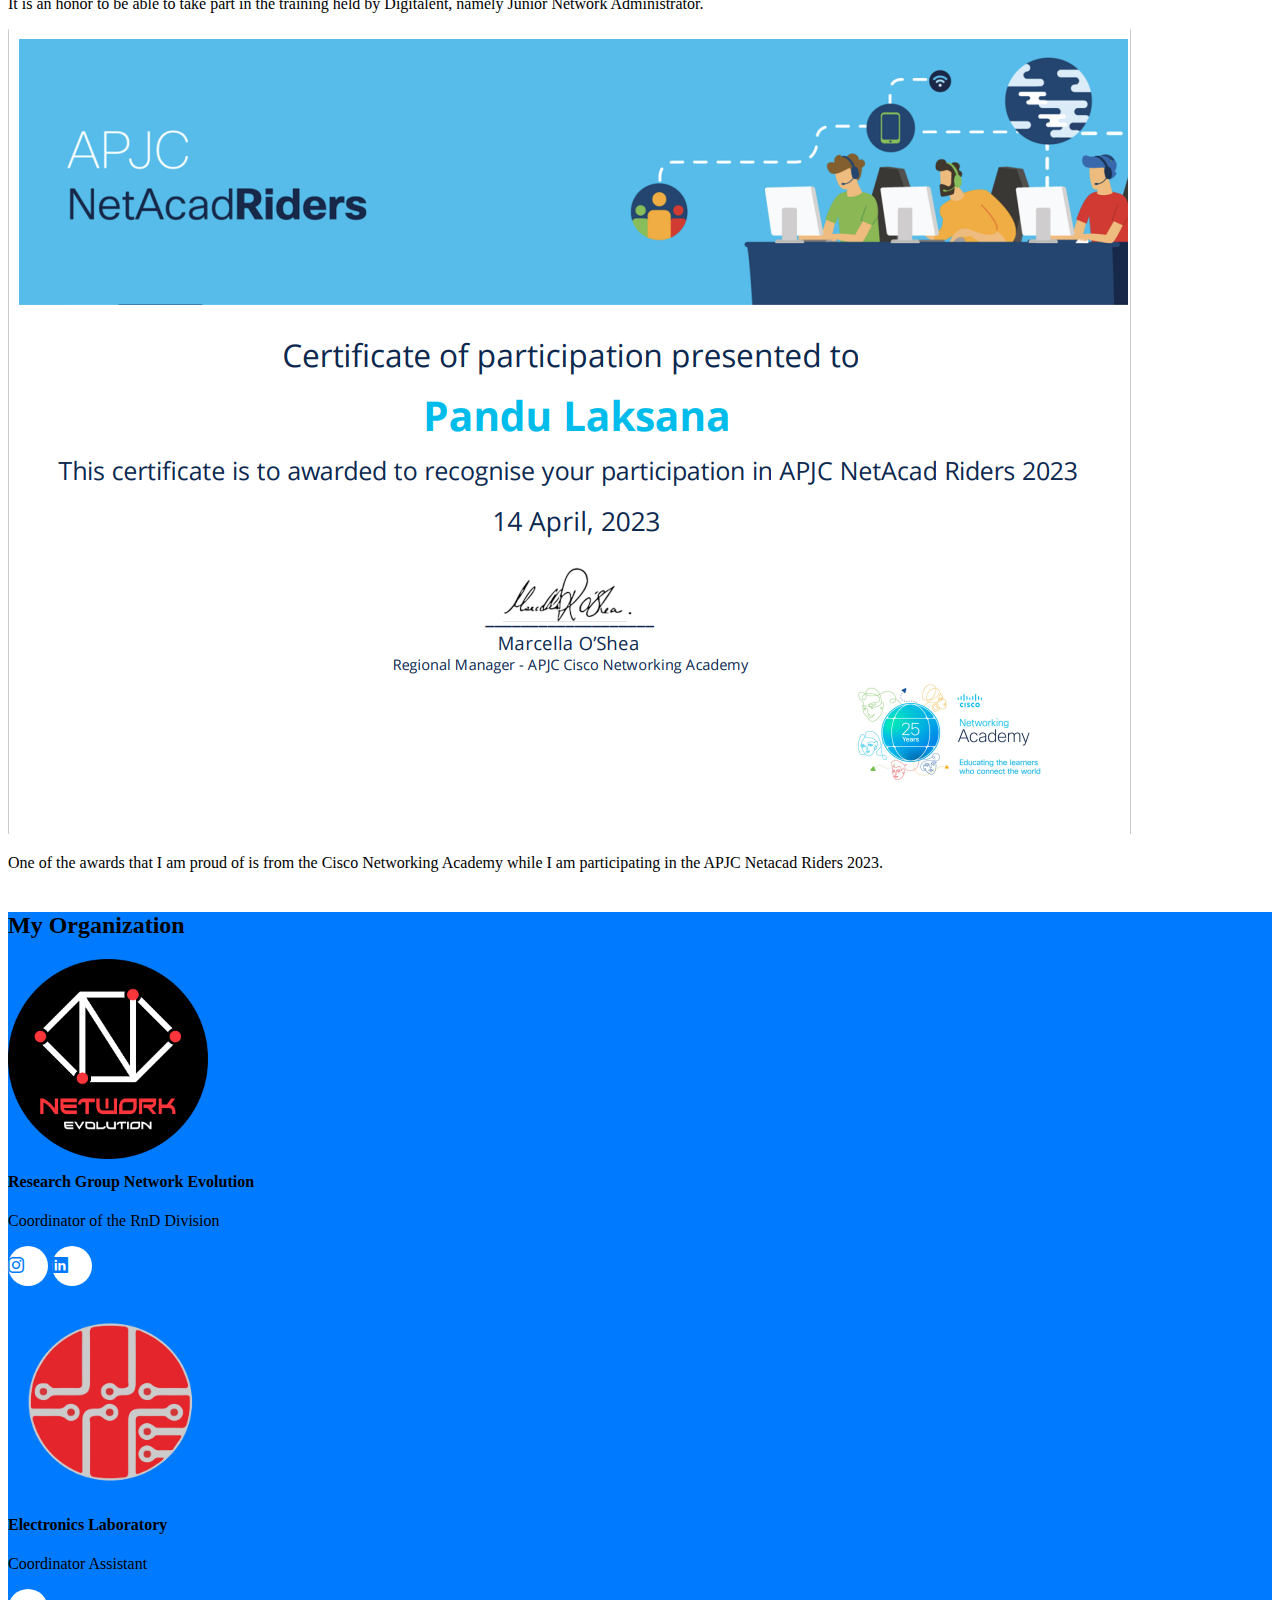
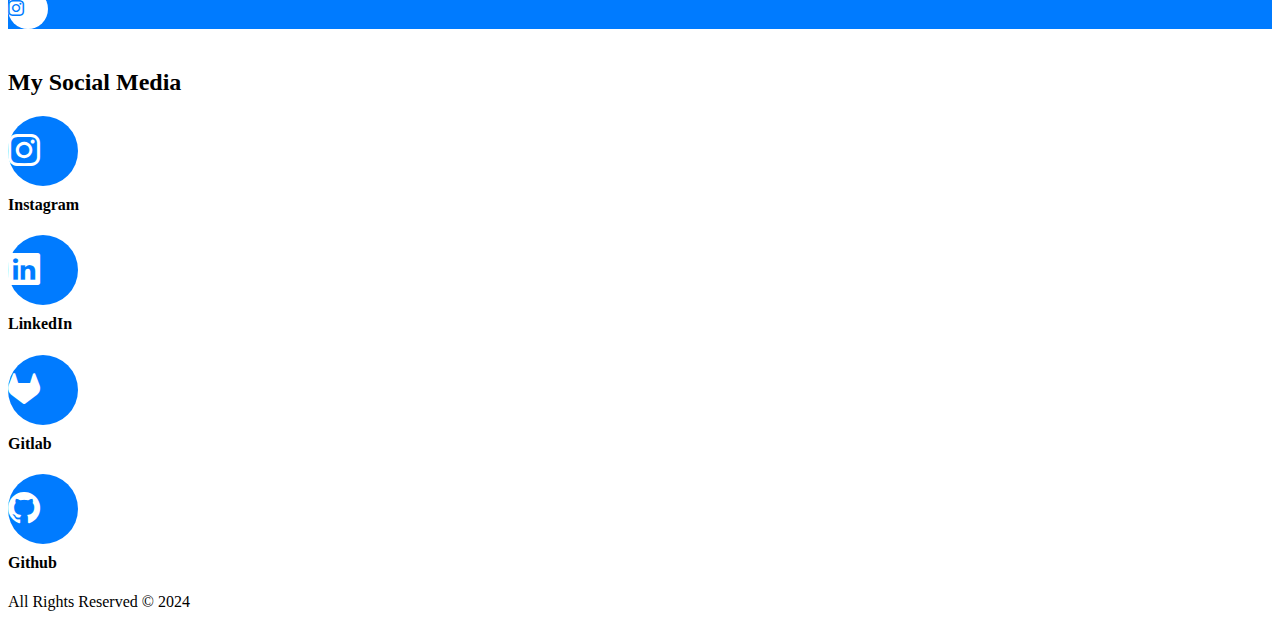
==== commit 66a83e11: "mengedit bio" ====
--- a/index.html
+++ b/index.html
@@ -41,7 +41,7 @@
       <div class="container text-center">
         <img src="img/Pandu.JPG" alt="Pandu Laksana" width="200" class="rounded-circle img-thumbnail mt-5" />
         <h1 class="display-4 mt-3">Hi! I'm Pandu Laksana</h1>
-        <p class="lead">Undergraduated Student | Network Enthusiast</p>
+        <p class="lead">Undergraduate Student | Network Enthusiast</p>
         <a href="#about">
           <button type="button" class="btn btn-primary btn-lg text-white jarak-button">About</button>
         </a>
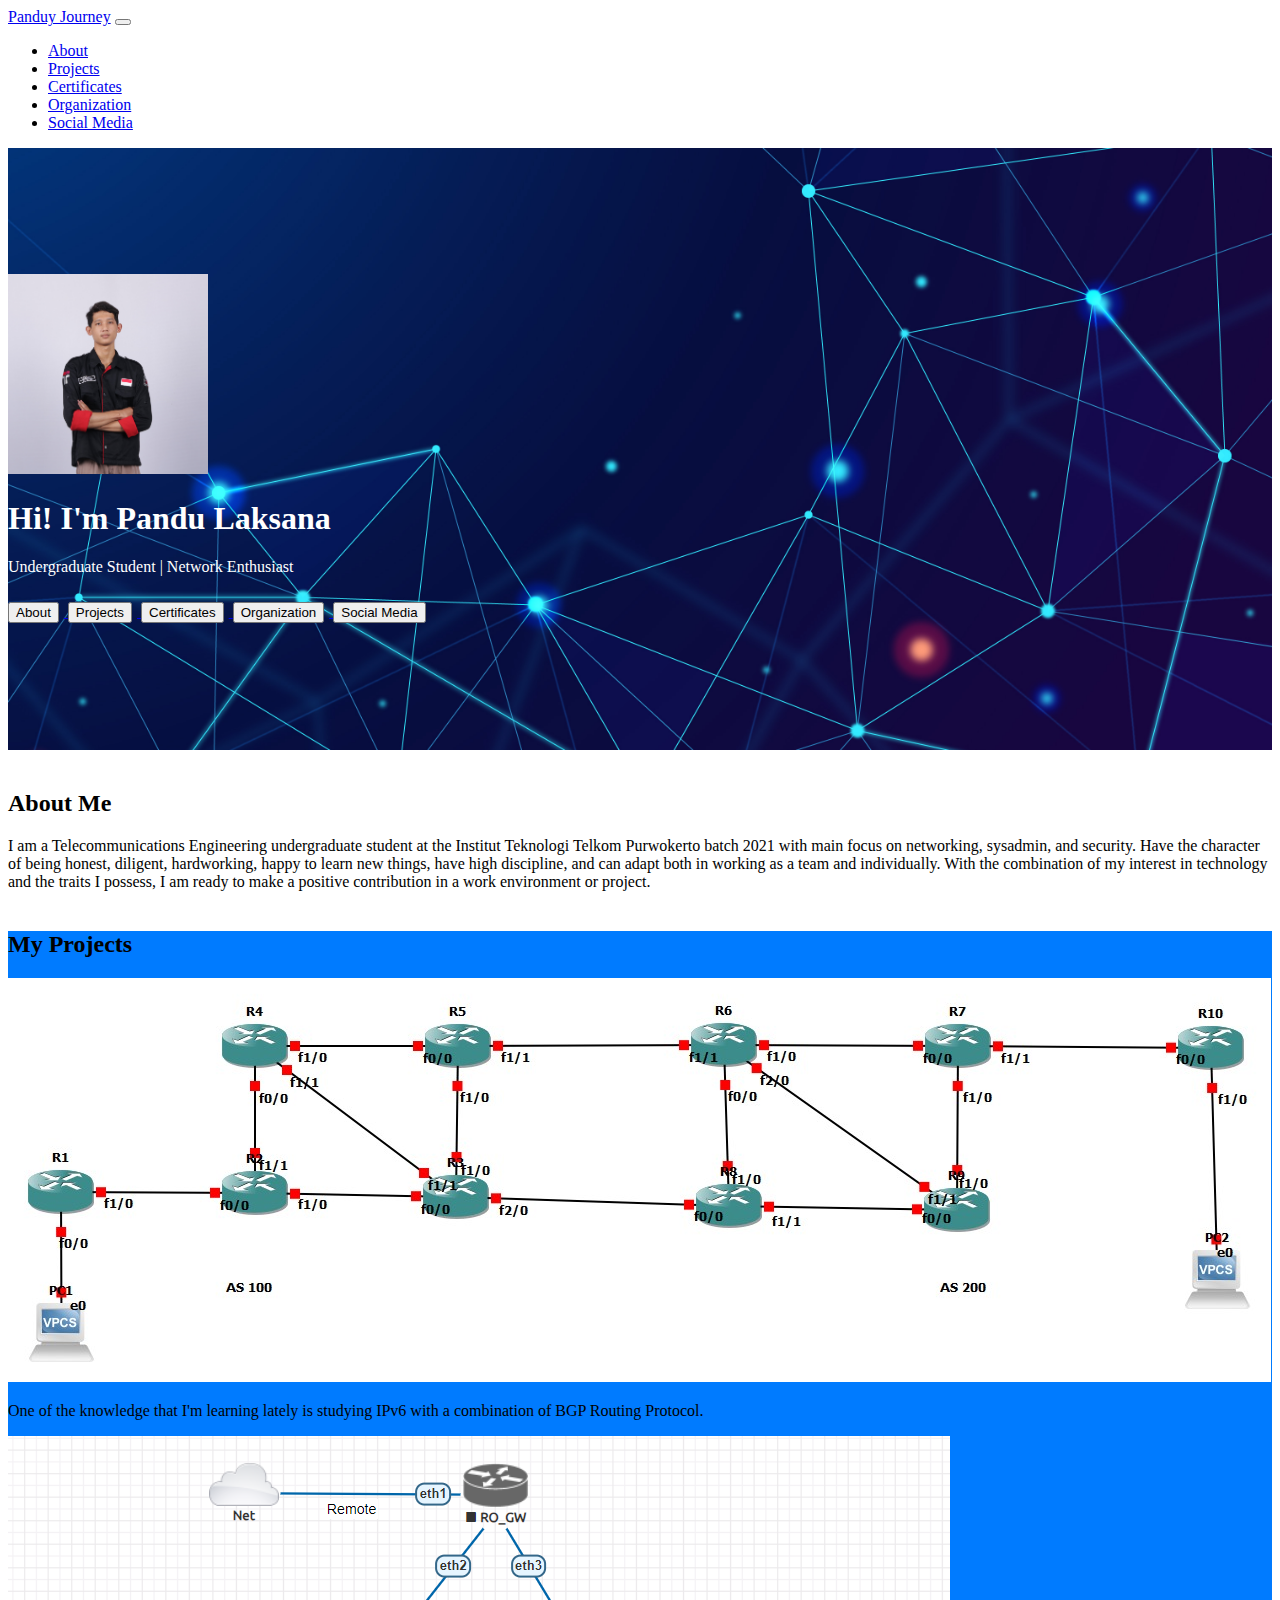
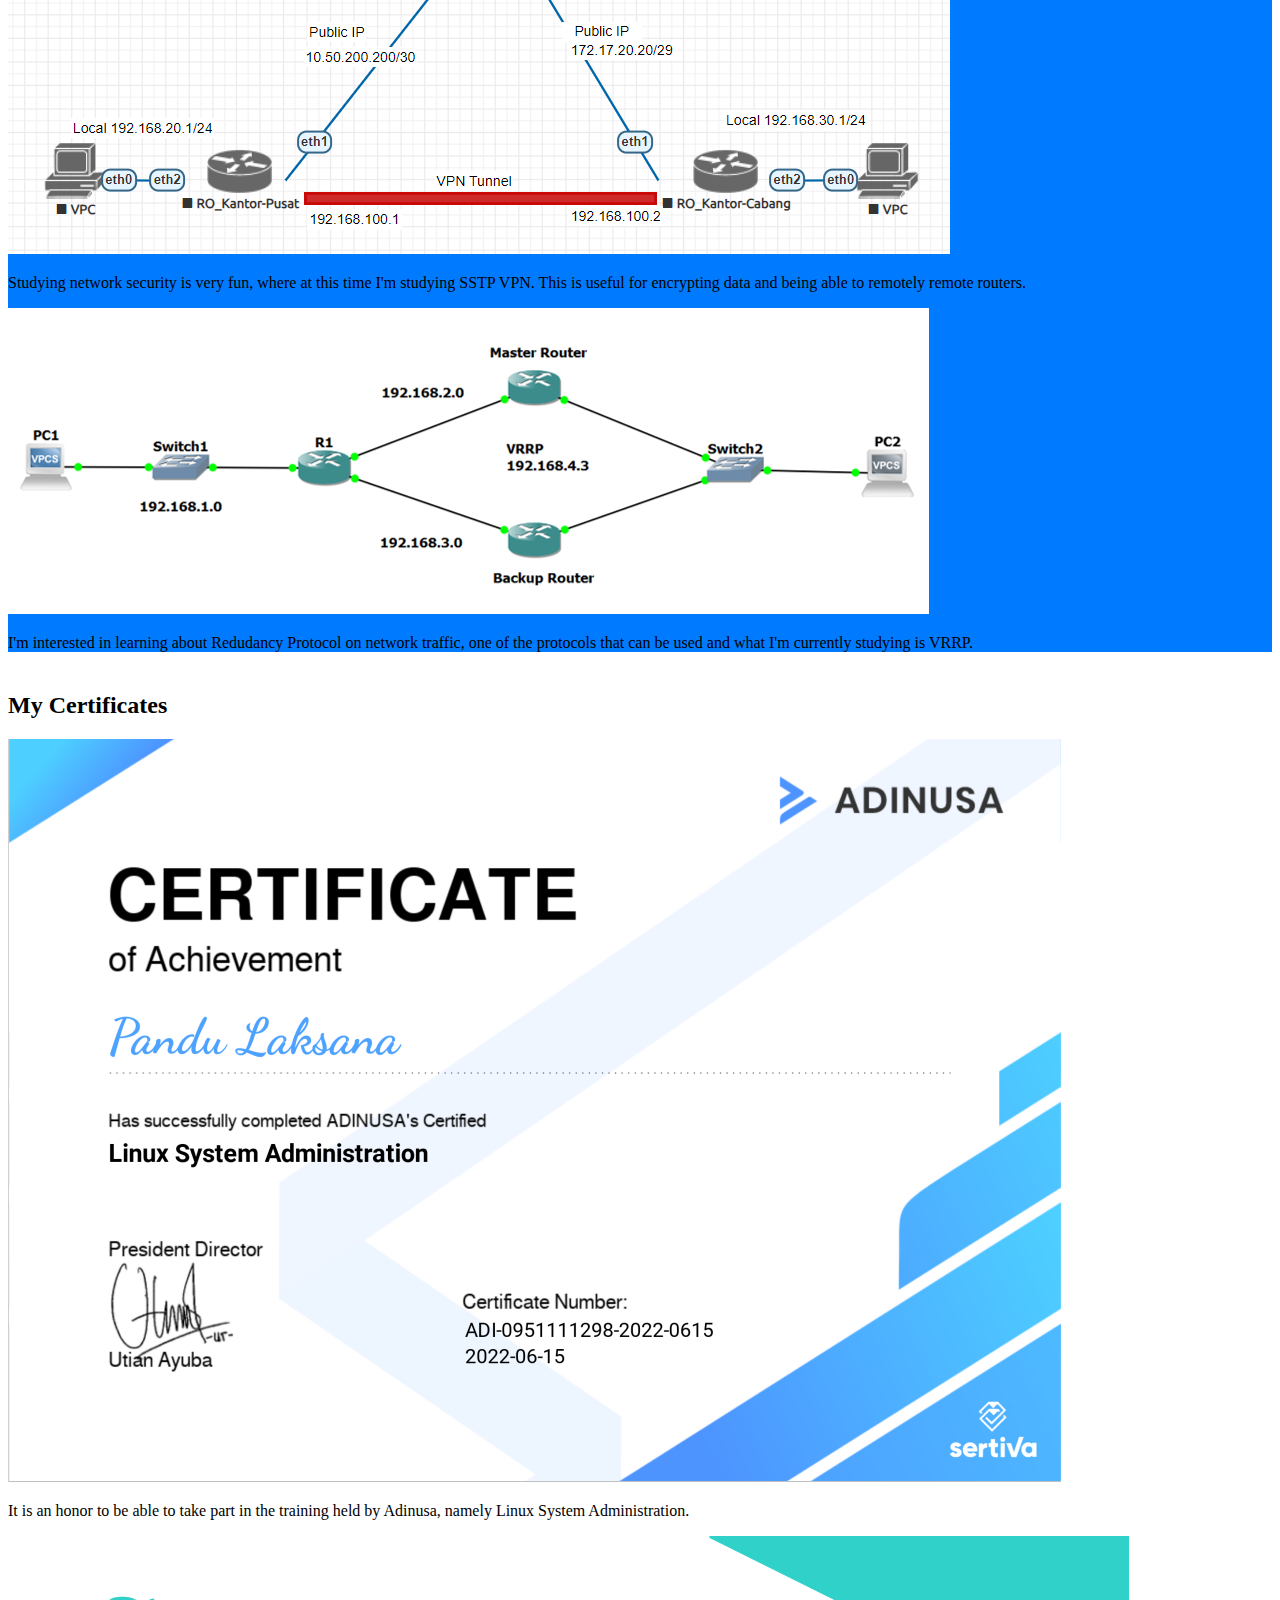
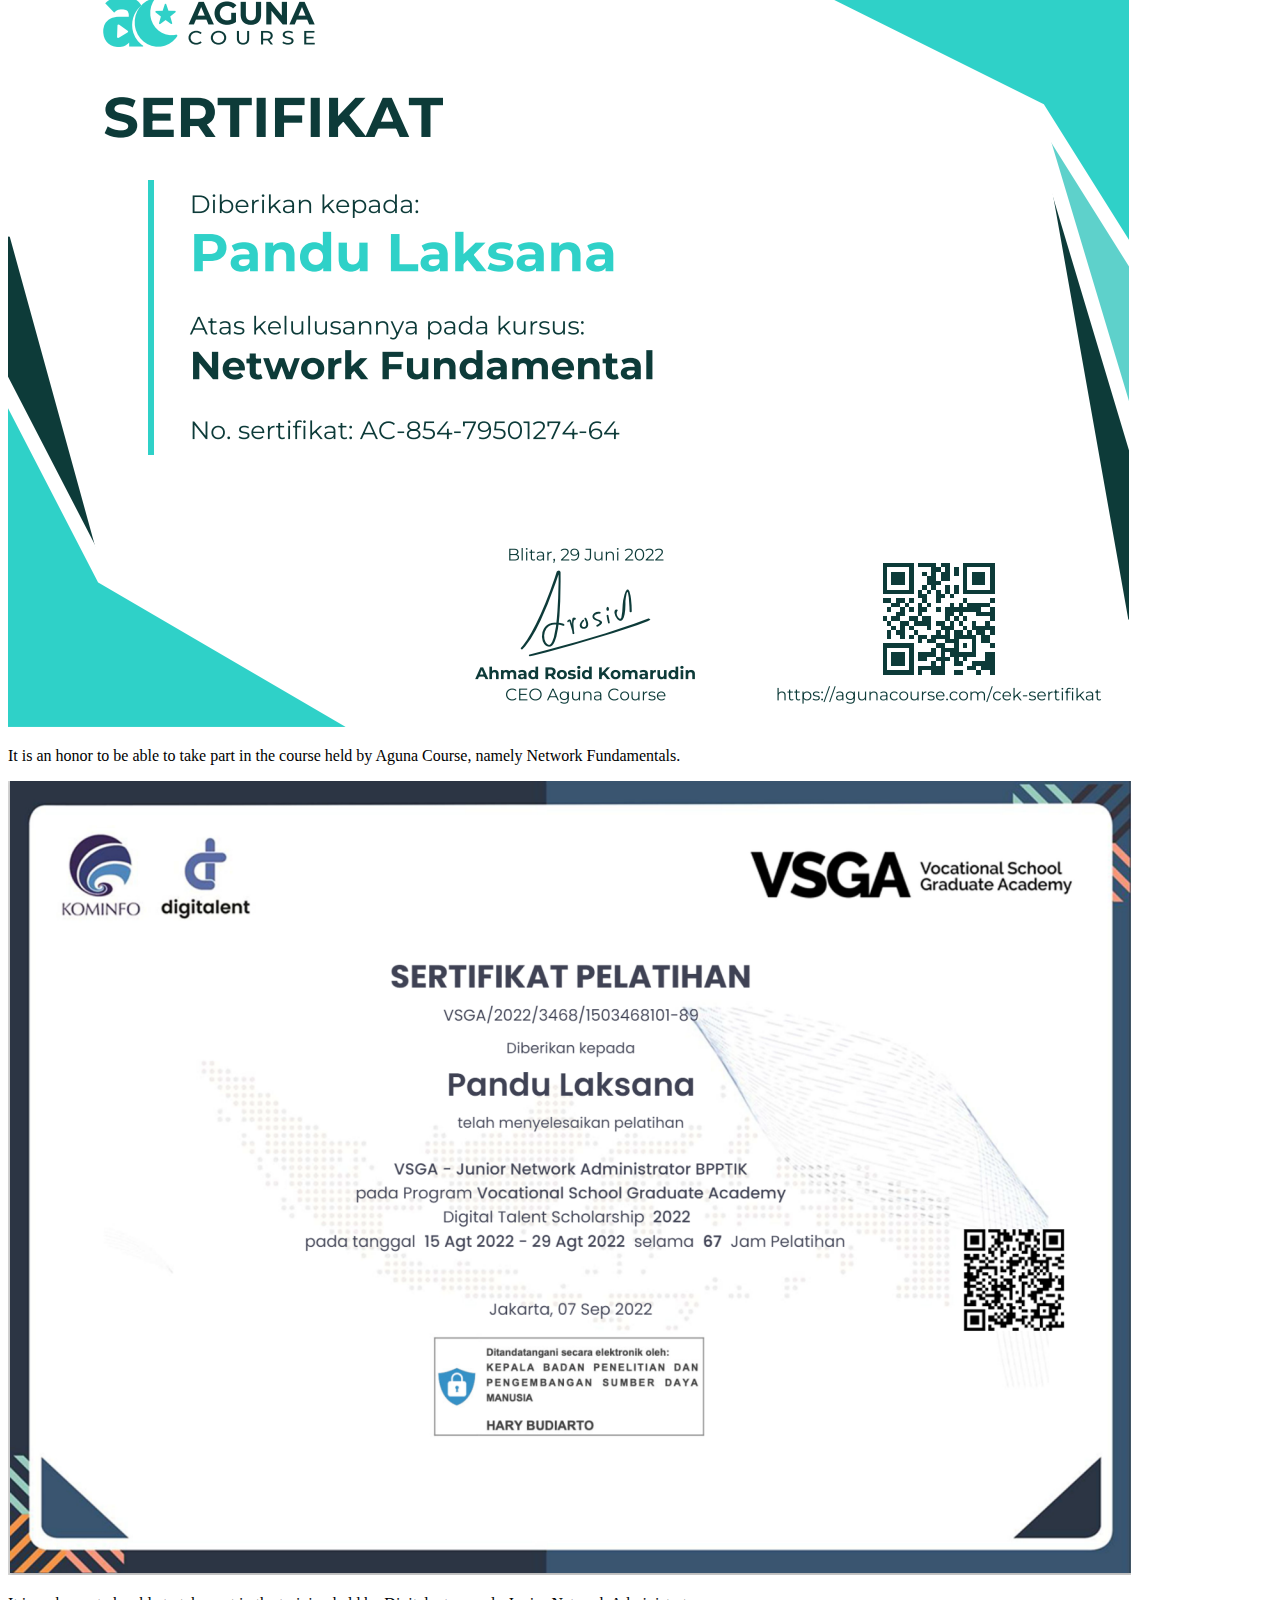
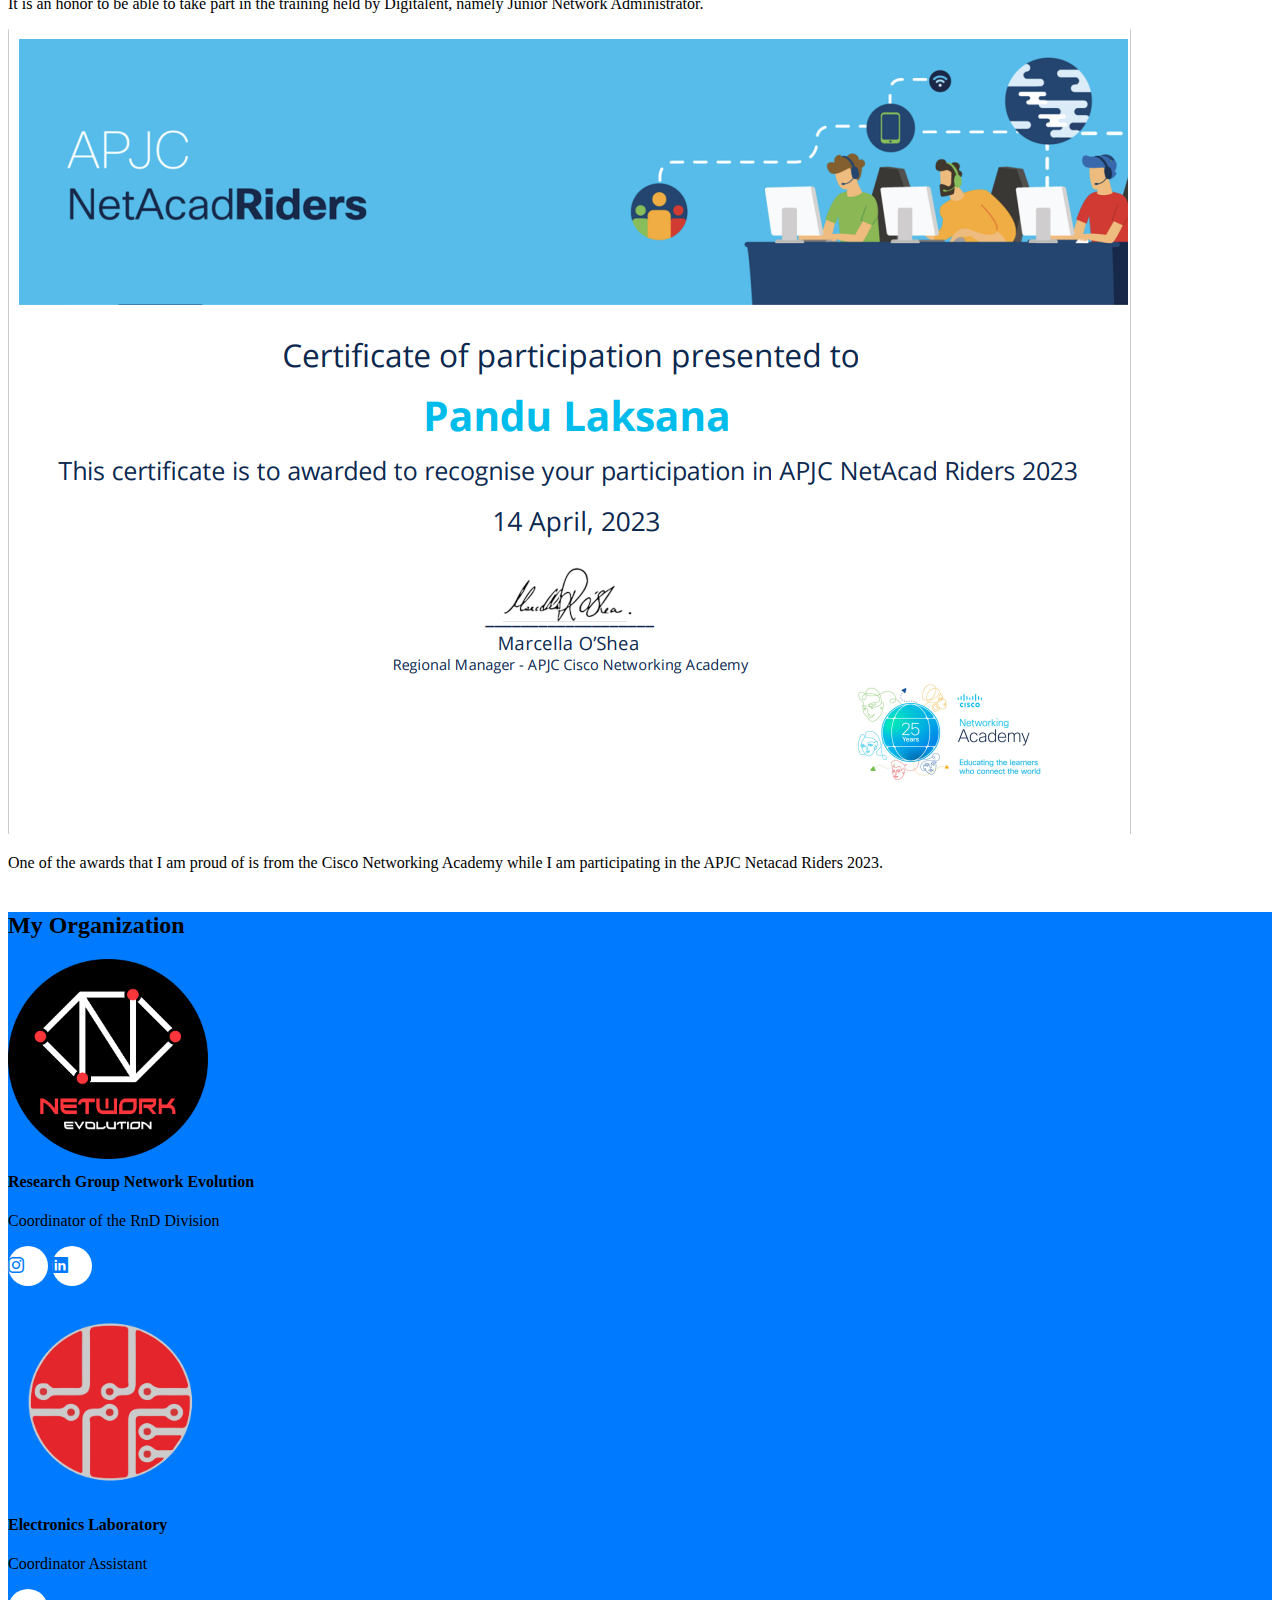
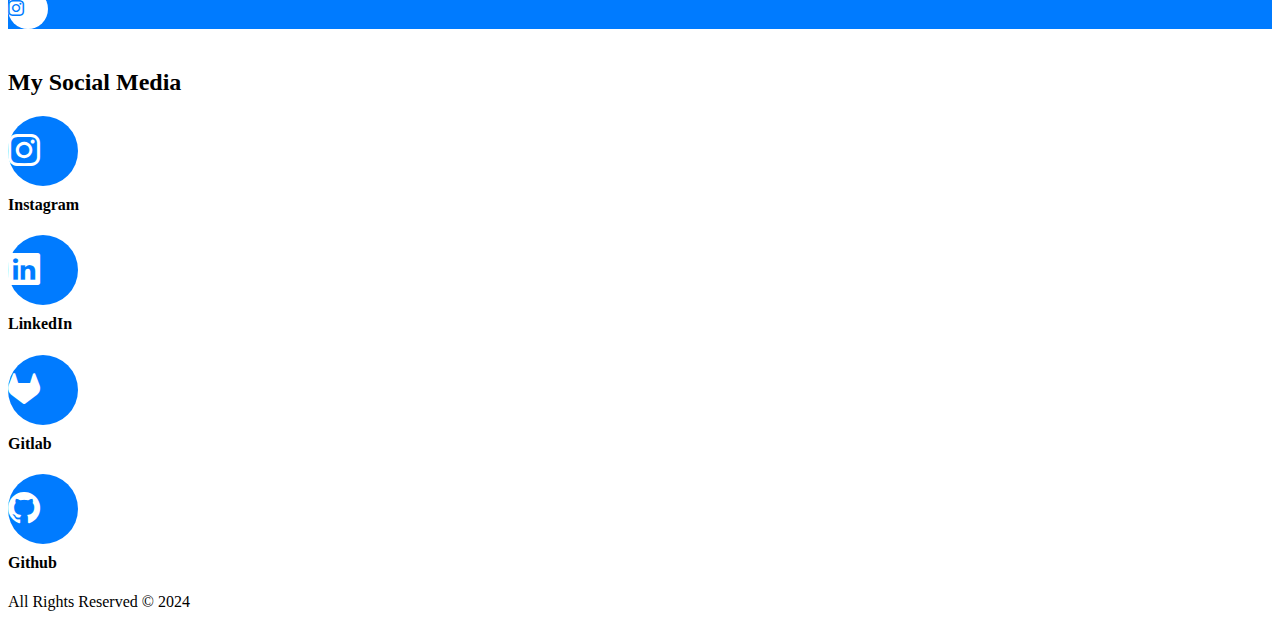
==== commit a2b3aa33: "mengedit isi projects" ====
--- a/index.html
+++ b/index.html
@@ -110,7 +110,7 @@
               <div class="card">
                 <img src="projects/VRRP Project.png" class="card-img-top" alt="VRRP Project" />
                 <div class="card-body">
-                  <p class="card-text text-center">I'm interested in learning about Load Balancing on network traffic, one of the protocols that can be used and what I'm currently studying is VRRP.</p>
+                  <p class="card-text text-center">I'm interested in learning about Redudancy Protocol on network traffic, one of the protocols that can be used and what I'm currently studying is VRRP.</p>
                 </div>
               </div>
             </div>
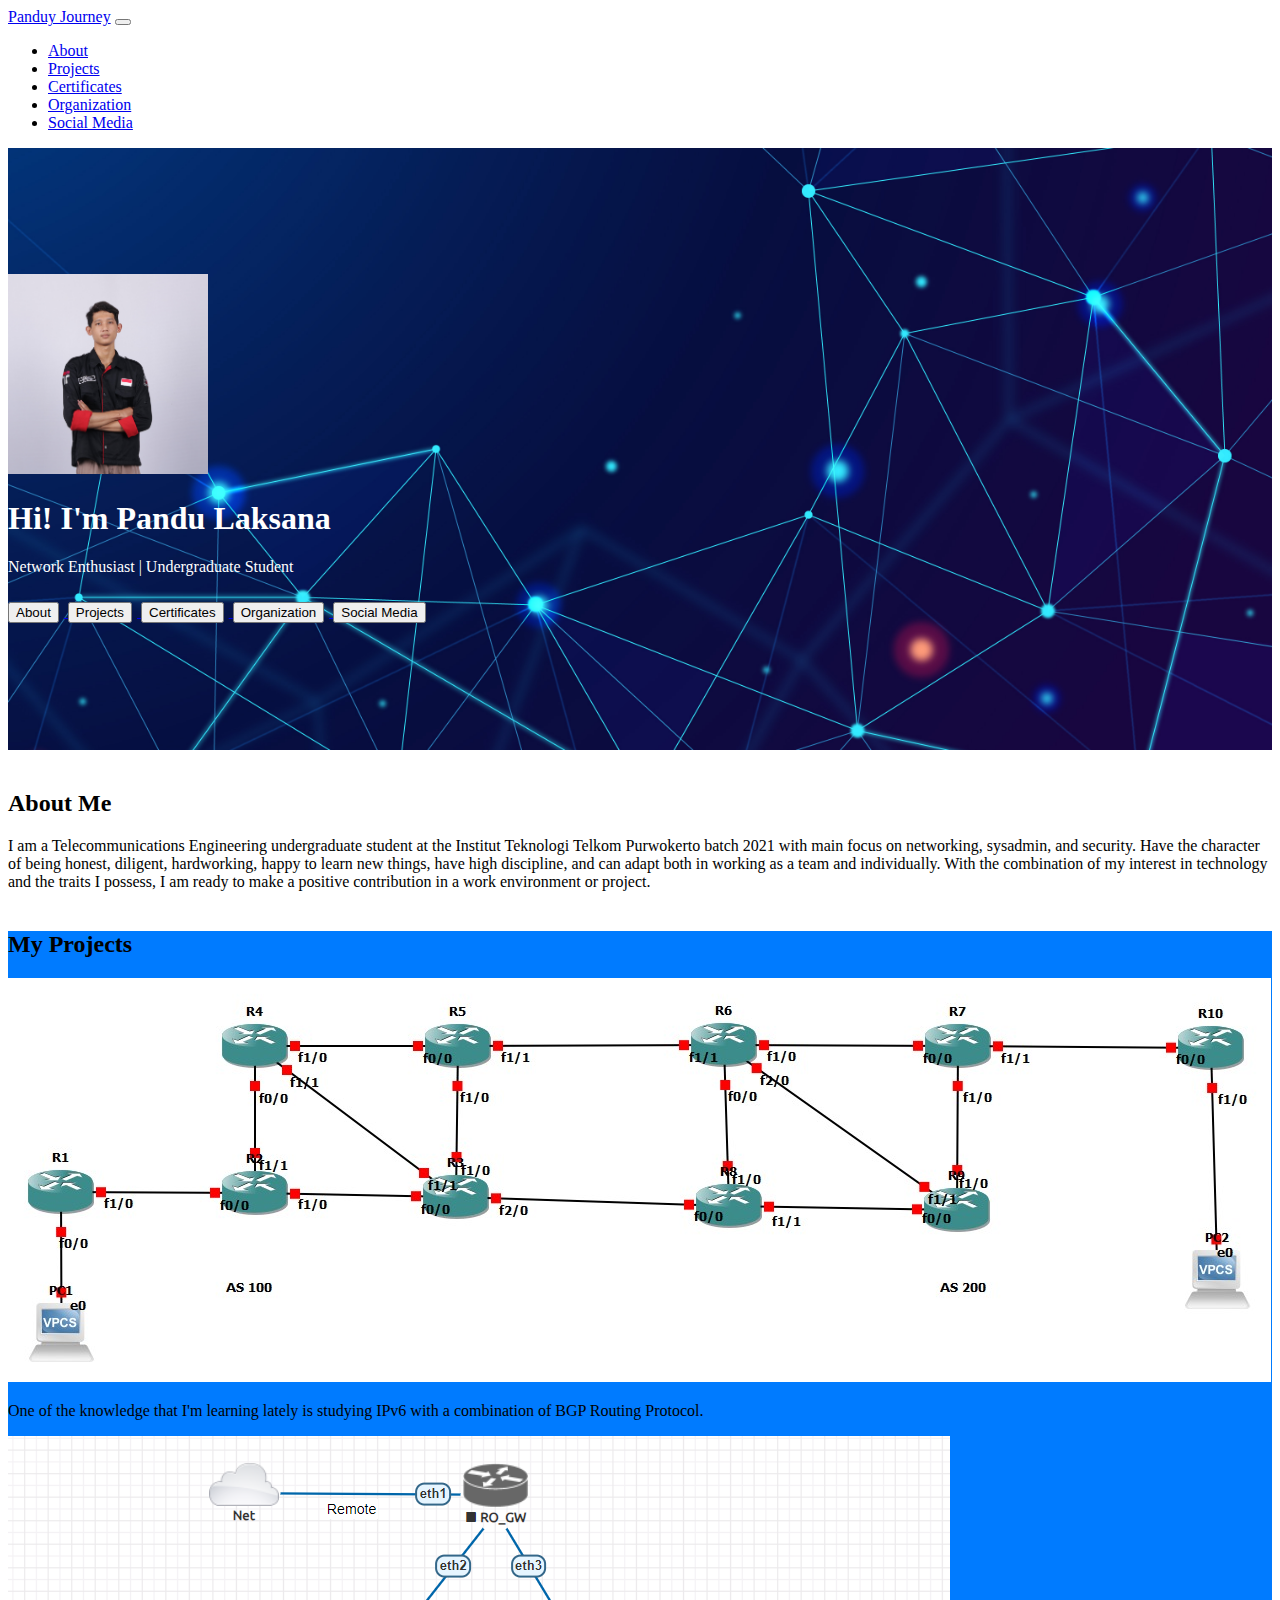
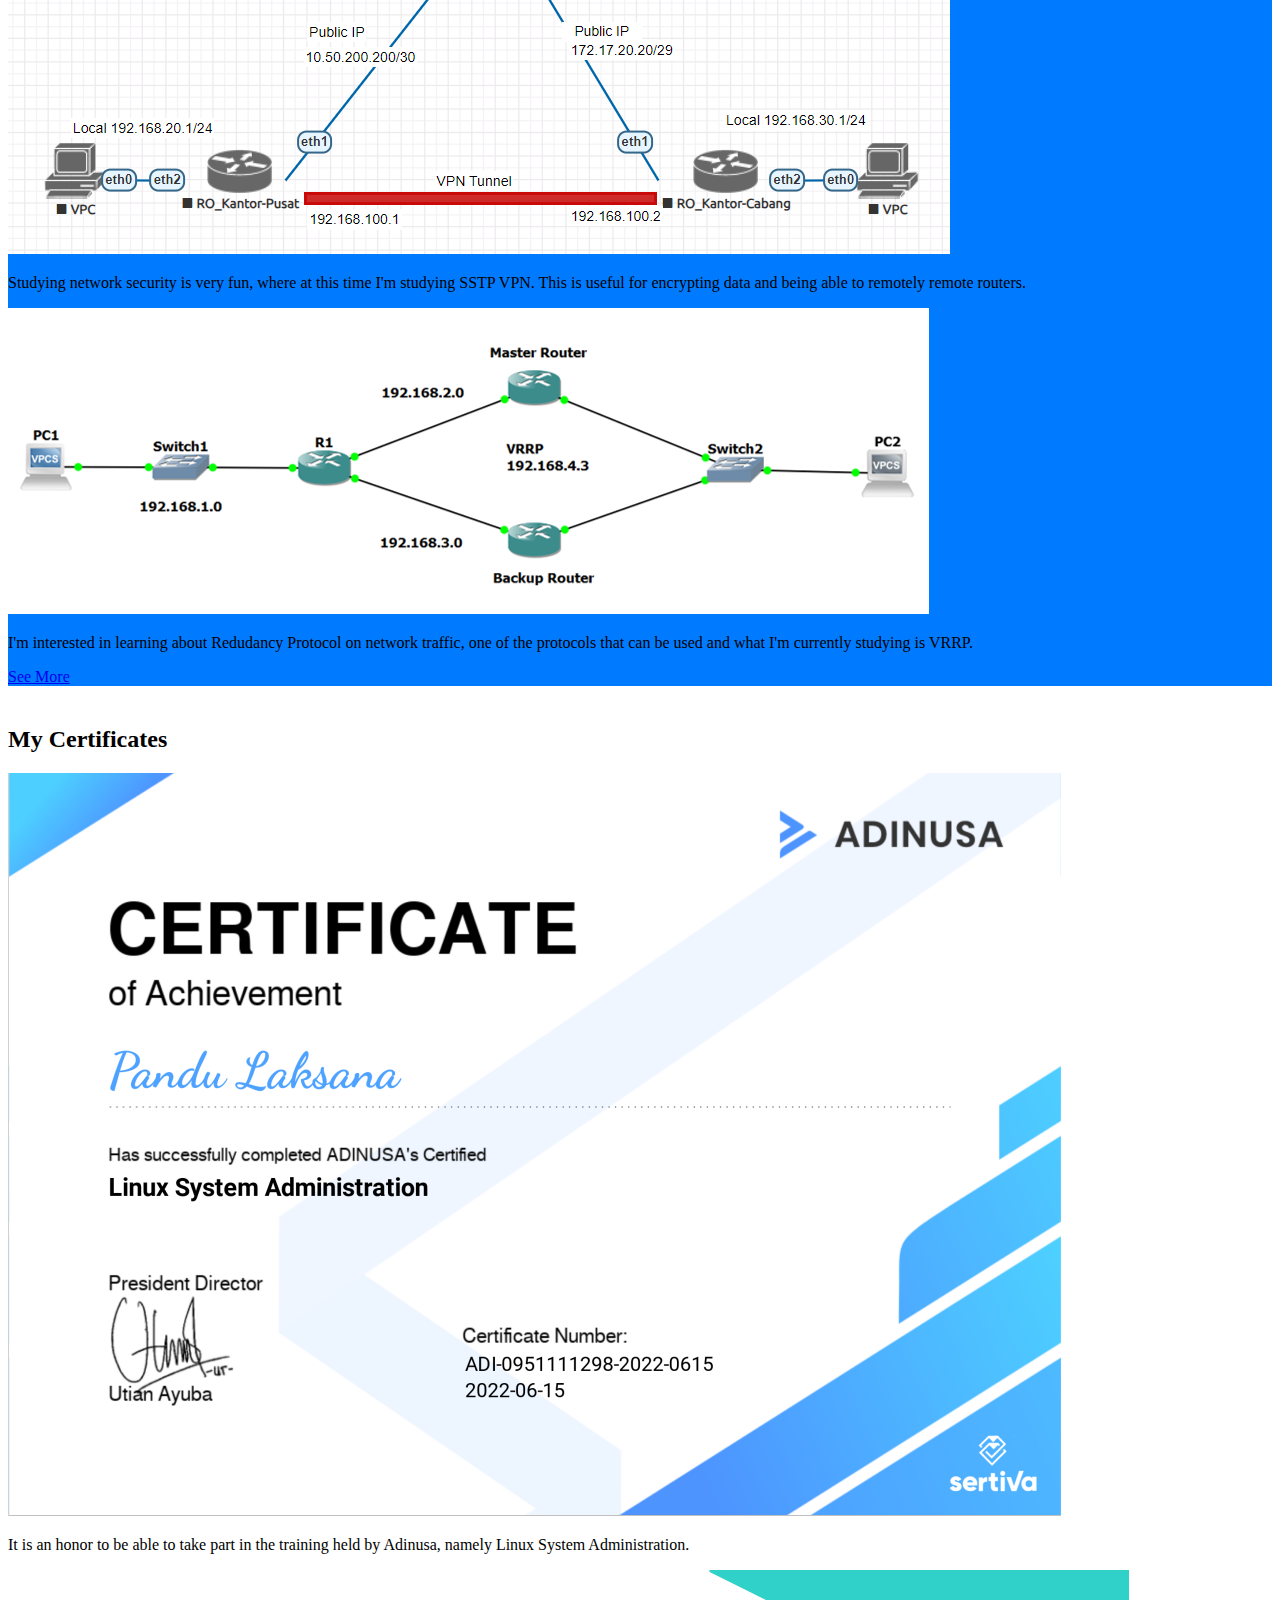
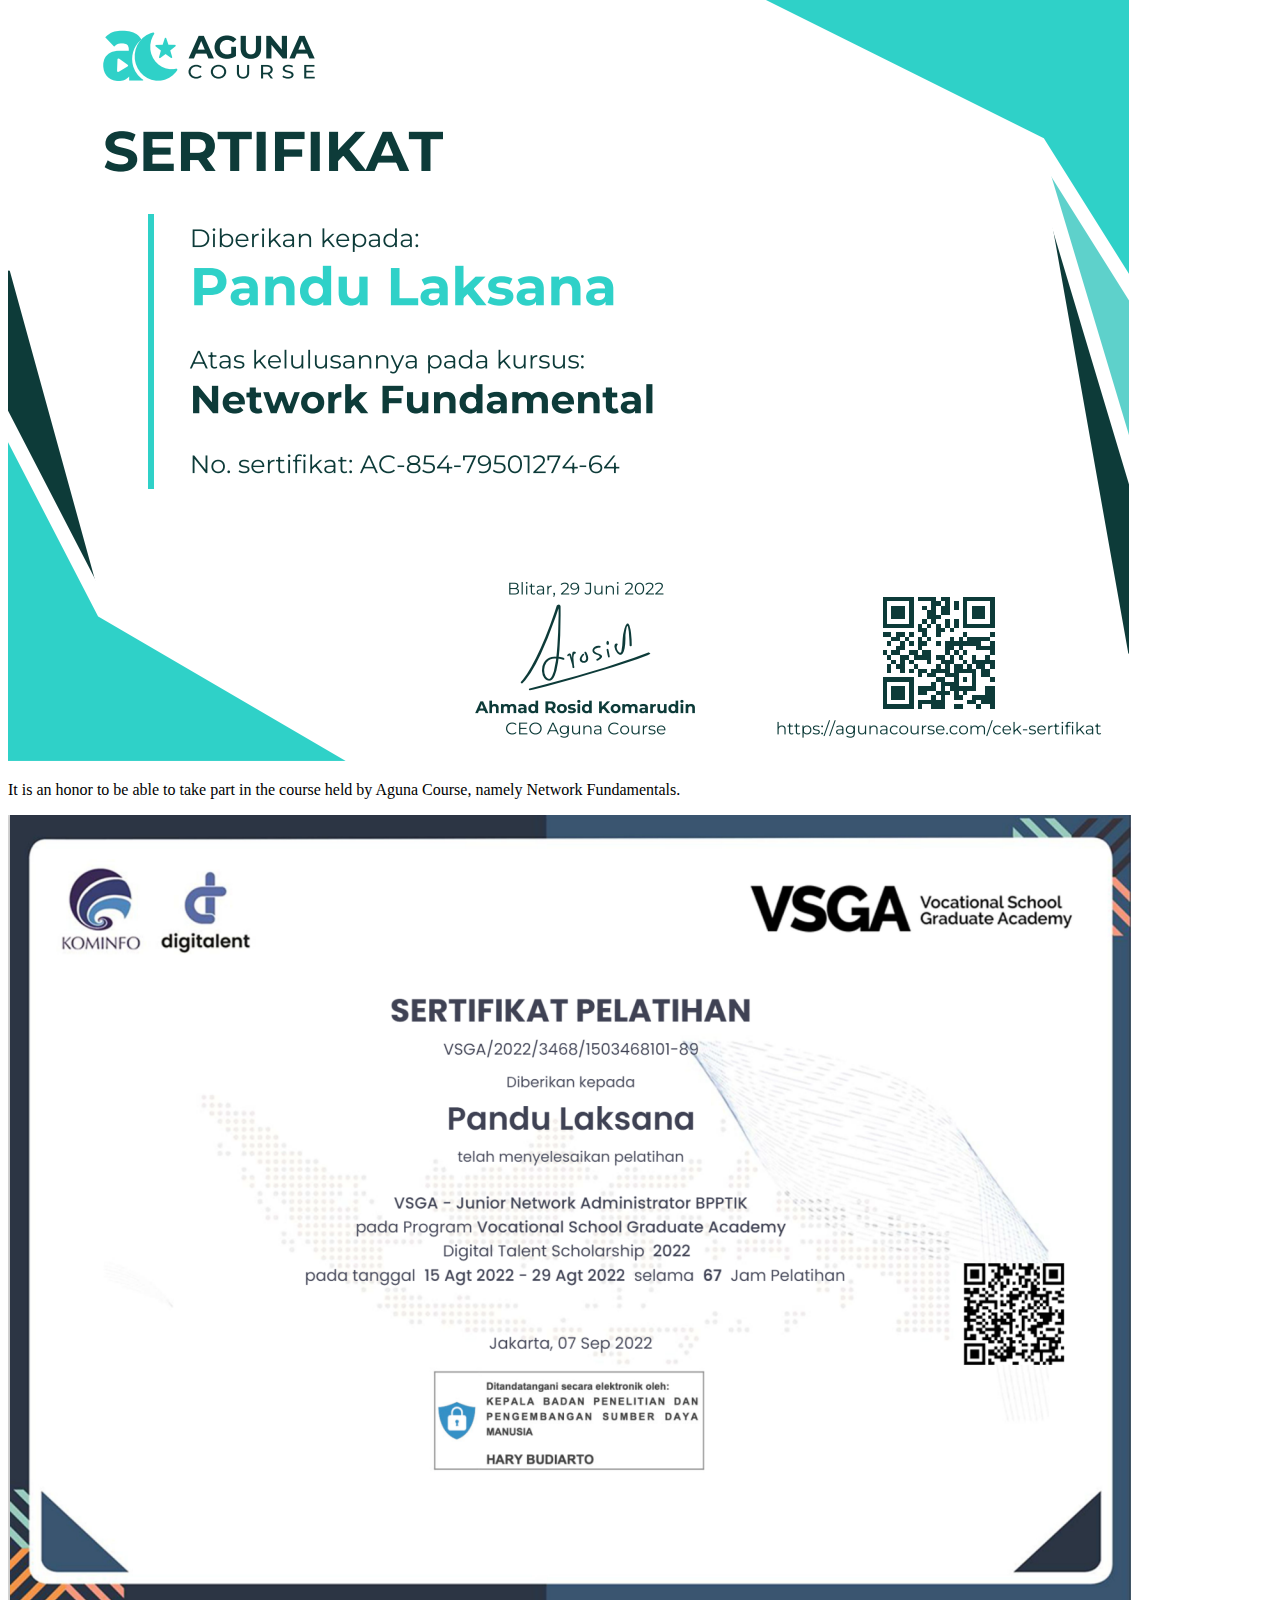
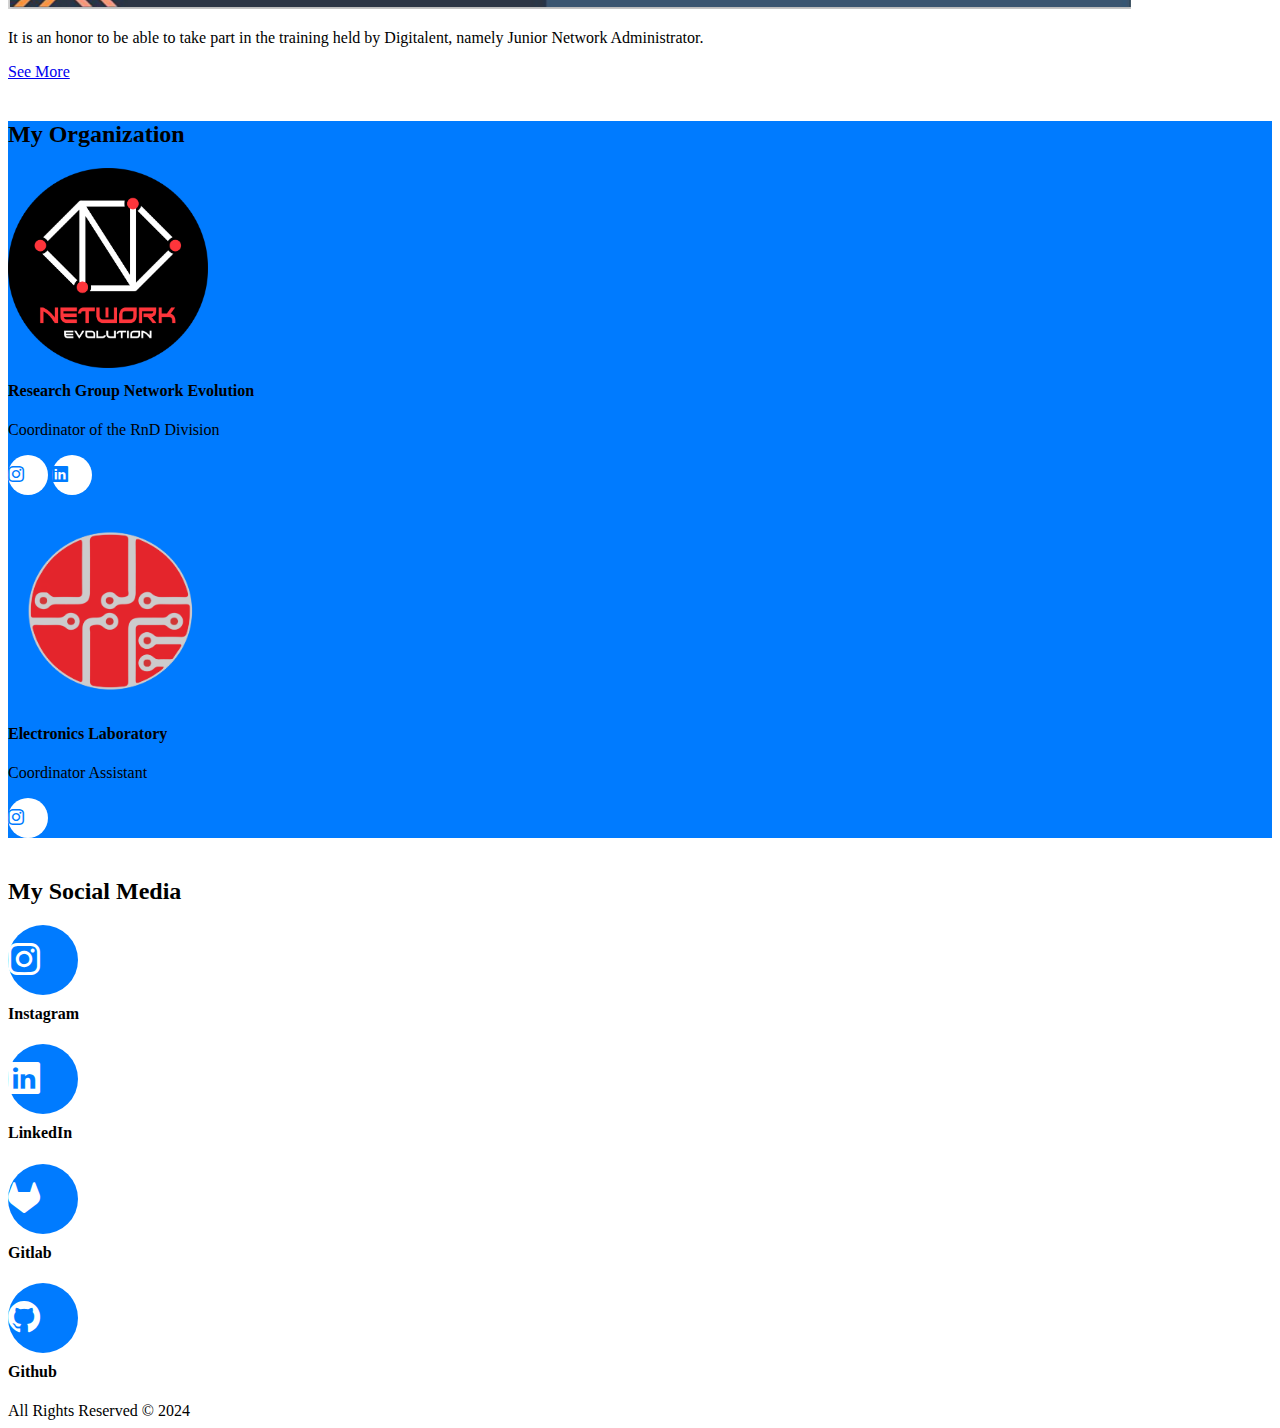
==== commit 7f4f0022: "perubahan fitur projects dan certificates" ====
--- a/index.html
+++ b/index.html
@@ -5,7 +5,7 @@
     <meta name="viewport" content="width=device-width, initial-scale=1.0" />
     <title>Panduy Journey</title>
     <link href="https://cdn.jsdelivr.net/npm/bootstrap@5.0.2/dist/css/bootstrap.min.css" rel="stylesheet" integrity="sha384-EVSTQN3/azprG1Anm3QDgpJLIm9Nao0Yz1ztcQTwFspd3yD65VohhpuuCOmLASjC" crossorigin="anonymous" />
-    <link rel="stylesheet" href="https://cdn.jsdelivr.net/npm/bootstrap-icons@1.11.3/font/bootstrap-icons.min.css">
+    <link rel="stylesheet" href="https://cdn.jsdelivr.net/npm/bootstrap-icons@1.11.3/font/bootstrap-icons.min.css" />
     <link rel="stylesheet" href="style.css" />
   </head>
   <body>
@@ -28,8 +28,8 @@
               <a class="nav-link" href="#certificates">Certificates</a>
             </li>
             <li class="nav-item">
-                <a class="nav-link" href="#organization">Organization</a>
-              </li>
+              <a class="nav-link" href="#organization">Organization</a>
+            </li>
             <li class="nav-item">
               <a class="nav-link" href="#socialmedia">Social Media</a>
             </li>
@@ -41,21 +41,21 @@
       <div class="container text-center">
         <img src="img/Pandu.JPG" alt="Pandu Laksana" width="200" class="rounded-circle img-thumbnail mt-5" />
         <h1 class="display-4 mt-3">Hi! I'm Pandu Laksana</h1>
-        <p class="lead">Undergraduate Student | Network Enthusiast</p>
+        <p class="lead">Network Enthusiast | Undergraduate Student</p>
         <a href="#about">
           <button type="button" class="btn btn-primary btn-lg text-white jarak-button">About</button>
         </a>
         <a href="#projects">
-            <button type="button" class="btn btn-primary btn-lg text-white jarak-button">Projects</button>
+          <button type="button" class="btn btn-primary btn-lg text-white jarak-button">Projects</button>
         </a>
         <a href="#certificates">
-            <button type="button" class="btn btn-primary btn-lg text-white jarak-button">Certificates</button>
+          <button type="button" class="btn btn-primary btn-lg text-white jarak-button">Certificates</button>
         </a>
         <a href="#organization">
-            <button type="button" class="btn btn-primary btn-lg text-white jarak-button">Organization</button>
+          <button type="button" class="btn btn-primary btn-lg text-white jarak-button">Organization</button>
         </a>
         <a href="#socialmedia">
-            <button type="button" class="btn btn-primary btn-lg text-white jarak-button">Social Media</button>
+          <button type="button" class="btn btn-primary btn-lg text-white jarak-button">Social Media</button>
         </a>
       </div>
     </div>
@@ -77,162 +77,165 @@
             </p>
           </div>
         </div>
+        <div class="row">
+          <div class="col-md-12 text-center">
+            <button id="see-more-btn" class="btn btn-primary" style="display: none">See More</button>
+          </div>
+        </div>
       </div>
     </section>
     <!-- Akhir About -->
 
     <!-- Projects -->
     <section id="projects">
-        <div class="container">
-          <div class="row text-center mb-3">
-            <div class="col">
-              <h2 class="jarak-judul text-white">My Projects</h2>
-            </div>
-          </div>
-          <div class="row">
-            <div class="col-md-4 mb-3">
-              <div class="card">
-                <img src="projects/IPv6 Project.jpg" class="card-img-top" alt="IPv6 Project" />
-                <div class="card-body">
-                  <p class="card-text text-center">One of the knowledge that I'm learning lately is studying IPv6 with a combination of BGP Routing Protocol.</p>
-                </div>
-              </div>
-            </div>
-            <div class="col-md-4 mb-3">
-                <div class="card">
-                  <img src="projects/VPN Project.png" class="card-img-top" alt="VPN Project" />
-                  <div class="card-body">
-                    <p class="card-text text-center">Studying network security is very fun, where at this time I'm studying SSTP VPN. This is useful for encrypting data and being able to remotely remote routers.</p>
-                  </div>
-                </div>
-              </div>
-            <div class="col-md-4 mb-3">
-              <div class="card">
-                <img src="projects/VRRP Project.png" class="card-img-top" alt="VRRP Project" />
-                <div class="card-body">
-                  <p class="card-text text-center">I'm interested in learning about Redudancy Protocol on network traffic, one of the protocols that can be used and what I'm currently studying is VRRP.</p>
-                </div>
-              </div>
-            </div>
-          </div>
-      </section>
-      <!-- Akhir Projects -->
-
-      <!-- Certificates -->
+      <div class="container">
+        <div class="row text-center mb-3">
+          <div class="col">
+            <h2 class="jarak-judul text-white">My Projects</h2>
+          </div>
+        </div>
+        <div class="row">
+          <div class="col-md-4 mb-3">
+            <div class="card">
+              <img src="projects/IPv6 Project.jpg" class="card-img-top" alt="IPv6 Project" />
+              <div class="card-body">
+                <p class="card-text text-center">One of the knowledge that I'm learning lately is studying IPv6 with a combination of BGP Routing Protocol.</p>
+              </div>
+            </div>
+          </div>
+          <div class="col-md-4 mb-3">
+            <div class="card">
+              <img src="projects/VPN Project.png" class="card-img-top" alt="VPN Project" />
+              <div class="card-body">
+                <p class="card-text text-center">Studying network security is very fun, where at this time I'm studying SSTP VPN. This is useful for encrypting data and being able to remotely remote routers.</p>
+              </div>
+            </div>
+          </div>
+          <div class="col-md-4 mb-3">
+            <div class="card">
+              <img src="projects/VRRP Project.png" class="card-img-top" alt="VRRP Project" />
+              <div class="card-body">
+                <p class="card-text text-center">I'm interested in learning about Redudancy Protocol on network traffic, one of the protocols that can be used and what I'm currently studying is VRRP.</p>
+              </div>
+            </div>
+          </div>
+        </div>
+        <div class="row justify-content-center">
+          <div class="col-md-4 text-center">
+            <a href="project.html" class="btn btn-light btn-lg jarak-seemore shadow-lg">See More</a>
+          </div>
+        </div>
+      </div>
+    </section>
+    <!-- Akhir Projects -->
+
+    <!-- Certificates -->
     <section id="certificates">
-        <div class="container">
-          <div class="row text-center jarak-judul">
-            <div class="col">
-              <h2>My Certificates</h2>
-            </div>
-          </div>
-          <div class="row">
-            <div class="col-md-4 mb-3">
-              <div class="card">
-                <img src="certificates/sertifikat1.png" class="card-img-top" alt="Linux System Administration" />
-                <div class="card-body">
-                  <p class="card-text text-center">It is an honor to be able to take part in the training held by Adinusa, namely Linux System Administration.</p>
-                </div>
-              </div>
-            </div>
-            <div class="col-md-4 mb-3">
-              <div class="card">
-                <img src="certificates/sertifikat2.png" class="card-img-top" alt="Network Fundamental" />
-                <div class="card-body">
-                  <p class="card-text text-center">It is an honor to be able to take part in the course held by Aguna Course, namely Network Fundamentals.</p>
-                </div>
-              </div>
-            </div>
-  
-            <div class="col-md-4 mb-3">
-              <div class="card">
-                <img src="certificates/sertifikat3.png" class="card-img-top" alt="Junior Network Administrator" />
-                <div class="card-body">
-                  <p class="card-text text-center">It is an honor to be able to take part in the training held by Digitalent, namely Junior Network Administrator.</p>
-                </div>
-              </div>
-            </div>
-          </div>
-          <div class="row justify-content-around">
-            <div class="col-md-4 mb-3">
-              <div class="card">
-                <img src="certificates/sertifikat4.png" class="card-img-top" alt="APJC Netacad Riders" />
-                <div class="card-body">
-                  <p class="card-text text-center">One of the awards that I am proud of is from the Cisco Networking Academy while I am participating in the APJC Netacad Riders 2023.</p>
-                </div>
-              </div>
-            </div>
-          </div>
-        </div>
-      </section>
-      <!-- Akhir Certificates -->
+      <div class="container">
+        <div class="row text-center mb-3">
+          <div class="col">
+            <h2 class="jarak-judul">My Certificates</h2>
+          </div>
+        </div>
+        <div class="row">
+          <div class="col-md-4 mb-3">
+            <div class="card">
+              <img src="certificates/sertifikat1.png" class="card-img-top" alt="Linux System Administration" />
+              <div class="card-body">
+                <p class="card-text text-center">It is an honor to be able to take part in the training held by Adinusa, namely Linux System Administration.</p>
+              </div>
+            </div>
+          </div>
+          <div class="col-md-4 mb-3">
+            <div class="card">
+              <img src="certificates/sertifikat2.png" class="card-img-top" alt="Network Fundamental" />
+              <div class="card-body">
+                <p class="card-text text-center">It is an honor to be able to take part in the course held by Aguna Course, namely Network Fundamentals.</p>
+              </div>
+            </div>
+          </div>
+          <div class="col-md-4 mb-3">
+            <div class="card">
+              <img src="certificates/sertifikat3.png" class="card-img-top" alt="Junior Network Administrator" />
+              <div class="card-body">
+                <p class="card-text text-center">It is an honor to be able to take part in the training held by Digitalent, namely Junior Network Administrator.</p>
+              </div>
+            </div>
+          </div>
+        </div>
+        <div class="row justify-content-center">
+          <div class="col-md-4 text-center">
+            <a href="certificate.html" class="btn btn-primary btn-lg jarak-seemore shadow-lg">See More</a>
+          </div>
+        </div>
+      </div>
+    </section>
+    <!-- Akhir Certificates -->
 
     <!-- Organization -->
     <section id="organization">
-        <div class="container">
-          <div class="row text-center mb-3">
-            <div class="col">
-              <h2 class="jarak-judul text-white">My Organization</h2>
-            </div>
-          </div>
-          <div class="row text-center">
-            <div class="col-md-7 text-center organization">
-              <img src="img/Logo-NEV.png" alt="Logo NEV" width="200" class="rounded-circle img-thumbnail mt-5" />
-              <h4 class="text-white jarak-logo">Research Group Network Evolution</h4>
-              <p class="text-white">Coordinator of the RnD Division</p>
-              <p>
-                <a href="https://www.instagram.com/nevittelkom_pwt" class="social"><i class="bi bi-instagram"></i></a>
-                <a href="https://www.linkedin.com/in/network-evolution" class="social"><i class="bi bi-linkedin"></i></a>
-              </p>        
-            </div>
-            <div class="col-md-3 text-center organization"> <!-- Mengubah col-md-7 menjadi col-md-5 -->
-              <img src="img/Logo-Elc.png" alt="Logo Elc" width="200" class="rounded-circle img-thumbnail mt-5" />
-              <h4 class="text-white jarak-logo">Electronics Laboratory</h4>
-              <p class="text-white">Coordinator Assistant</p>
-              <p>
-                <a href="https://www.instagram.com/lab_elc" class="social"><i class="bi bi-instagram"></i></a>
-              </p>        
-            </div>
-          </div>
-        </div>
-      </section>
-      <!-- Akhir Organization -->
+      <div class="container">
+        <div class="row text-center mb-3">
+          <div class="col">
+            <h2 class="jarak-judul text-white">My Organization</h2>
+          </div>
+        </div>
+        <div class="row text-center">
+          <div class="col-md-7 text-center organization">
+            <img src="img/Logo-NEV.png" alt="Logo NEV" width="200" class="rounded-circle img-thumbnail mt-5" />
+            <h4 class="text-white jarak-logo">Research Group Network Evolution</h4>
+            <p class="text-white">Coordinator of the RnD Division</p>
+            <p>
+              <a href="https://www.instagram.com/nevittelkom_pwt" class="social"><i class="bi bi-instagram"></i></a>
+              <a href="https://www.linkedin.com/in/network-evolution" class="social"><i class="bi bi-linkedin"></i></a>
+            </p>
+          </div>
+          <div class="col-md-3 text-center organization">
+            <!-- Mengubah col-md-7 menjadi col-md-5 -->
+            <img src="img/Logo-Elc.png" alt="Logo Elc" width="200" class="rounded-circle img-thumbnail mt-5" />
+            <h4 class="text-white jarak-logo">Electronics Laboratory</h4>
+            <p class="text-white">Coordinator Assistant</p>
+            <p>
+              <a href="https://www.instagram.com/lab_elc" class="social"><i class="bi bi-instagram"></i></a>
+            </p>
+          </div>
+        </div>
+      </div>
+    </section>
+    <!-- Akhir Organization -->
 
     <!-- Social Media -->
     <section id="socialmedia">
-        <div class="container">
-          <div class="row text-center mb-3">
-            <div class="col">
-              <h2 class="jarak-judul">My Social Media</h2>
-            </div>
-          </div>
-          <div class="row text-center">
-            <div class="col-md-3 text-center organization">
-              <a href="https://www.instagram.com/pandu_laksana17" class="socialmedia"><i class="bi bi-instagram" style="font-size: 200%;"></i></a>
-              <h4 class="jarak-logo">Instagram</h4>
-            </div>
-            <div class="col-md-3 text-center organization">
-              <a href="https://www.linkedin.com/in/pandu-laksana" class="socialmedia"><i class="bi bi-linkedin" style="font-size: 200%;"></i></a>
-              <h4 class="jarak-logo">LinkedIn</h4>
-            </div>
-            <div class="col-md-3 text-center organization">
-              <a href="https://gitlab.com/pandulaks" class="socialmedia"><i class="bi bi-gitlab" style="font-size: 200%;"></i></a>
-              <h4 class="jarak-logo">Gitlab</h4>
-            </div>
-            <div class="col-md-3 text-center organization">
-              <a href="https://github.com/Panduy" class="socialmedia"><i class="bi bi-github" style="font-size: 200%;"></i></a>
-              <h4 class="jarak-logo">Github</h4>
-            </div>
-          </div>
-        </div>
-      </section>
-      <!-- Akhir Social Media -->
-
-      <!-- Footer -->
-      <div class="container text-center pt-5 pb-5">
-        All Rights Reserved &copy; 2024
-      </div>
-      
+      <div class="container">
+        <div class="row text-center mb-3">
+          <div class="col">
+            <h2 class="jarak-judul">My Social Media</h2>
+          </div>
+        </div>
+        <div class="row text-center">
+          <div class="col-md-3 text-center organization">
+            <a href="https://www.instagram.com/pandu_laksana17" class="socialmedia"><i class="bi bi-instagram" style="font-size: 200%"></i></a>
+            <h4 class="jarak-logo">Instagram</h4>
+          </div>
+          <div class="col-md-3 text-center organization">
+            <a href="https://www.linkedin.com/in/pandu-laksana" class="socialmedia"><i class="bi bi-linkedin" style="font-size: 200%"></i></a>
+            <h4 class="jarak-logo">LinkedIn</h4>
+          </div>
+          <div class="col-md-3 text-center organization">
+            <a href="https://gitlab.com/pandulaks" class="socialmedia"><i class="bi bi-gitlab" style="font-size: 200%"></i></a>
+            <h4 class="jarak-logo">Gitlab</h4>
+          </div>
+          <div class="col-md-3 text-center organization">
+            <a href="https://github.com/Panduy" class="socialmedia"><i class="bi bi-github" style="font-size: 200%"></i></a>
+            <h4 class="jarak-logo">Github</h4>
+          </div>
+        </div>
+      </div>
+    </section>
+    <!-- Akhir Social Media -->
+
+    <!-- Footer -->
+    <div class="container text-center pt-5 pb-5">All Rights Reserved &copy; 2024</div>
 
     <script src="https://cdn.jsdelivr.net/npm/bootstrap@5.0.2/dist/js/bootstrap.bundle.min.js" integrity="sha384-MrcW6ZMFYlzcLA8Nl+NtUVF0sA7MsXsP1UyJoMp4YLEuNSfAP+JcXn/tWtIaxVXM" crossorigin="anonymous"></script>
   </body>
--- a/style.css
+++ b/style.css
@@ -49,6 +49,12 @@
   margin-top: 10px; /* Anda bisa mengatur nilai ini sesuai kebutuhan */
 }
 
-.blue-background {
-  background-color: #007bff;
+/* Aturan CSS untuk mengatur margin top */
+.jarak-judul2 {
+  margin-top: 80px; /* Anda bisa mengatur nilai ini sesuai kebutuhan */
+  margin-bottom: 20px;
 }
+
+.jarak-seemore {
+  margin-bottom: 20px;
+}
